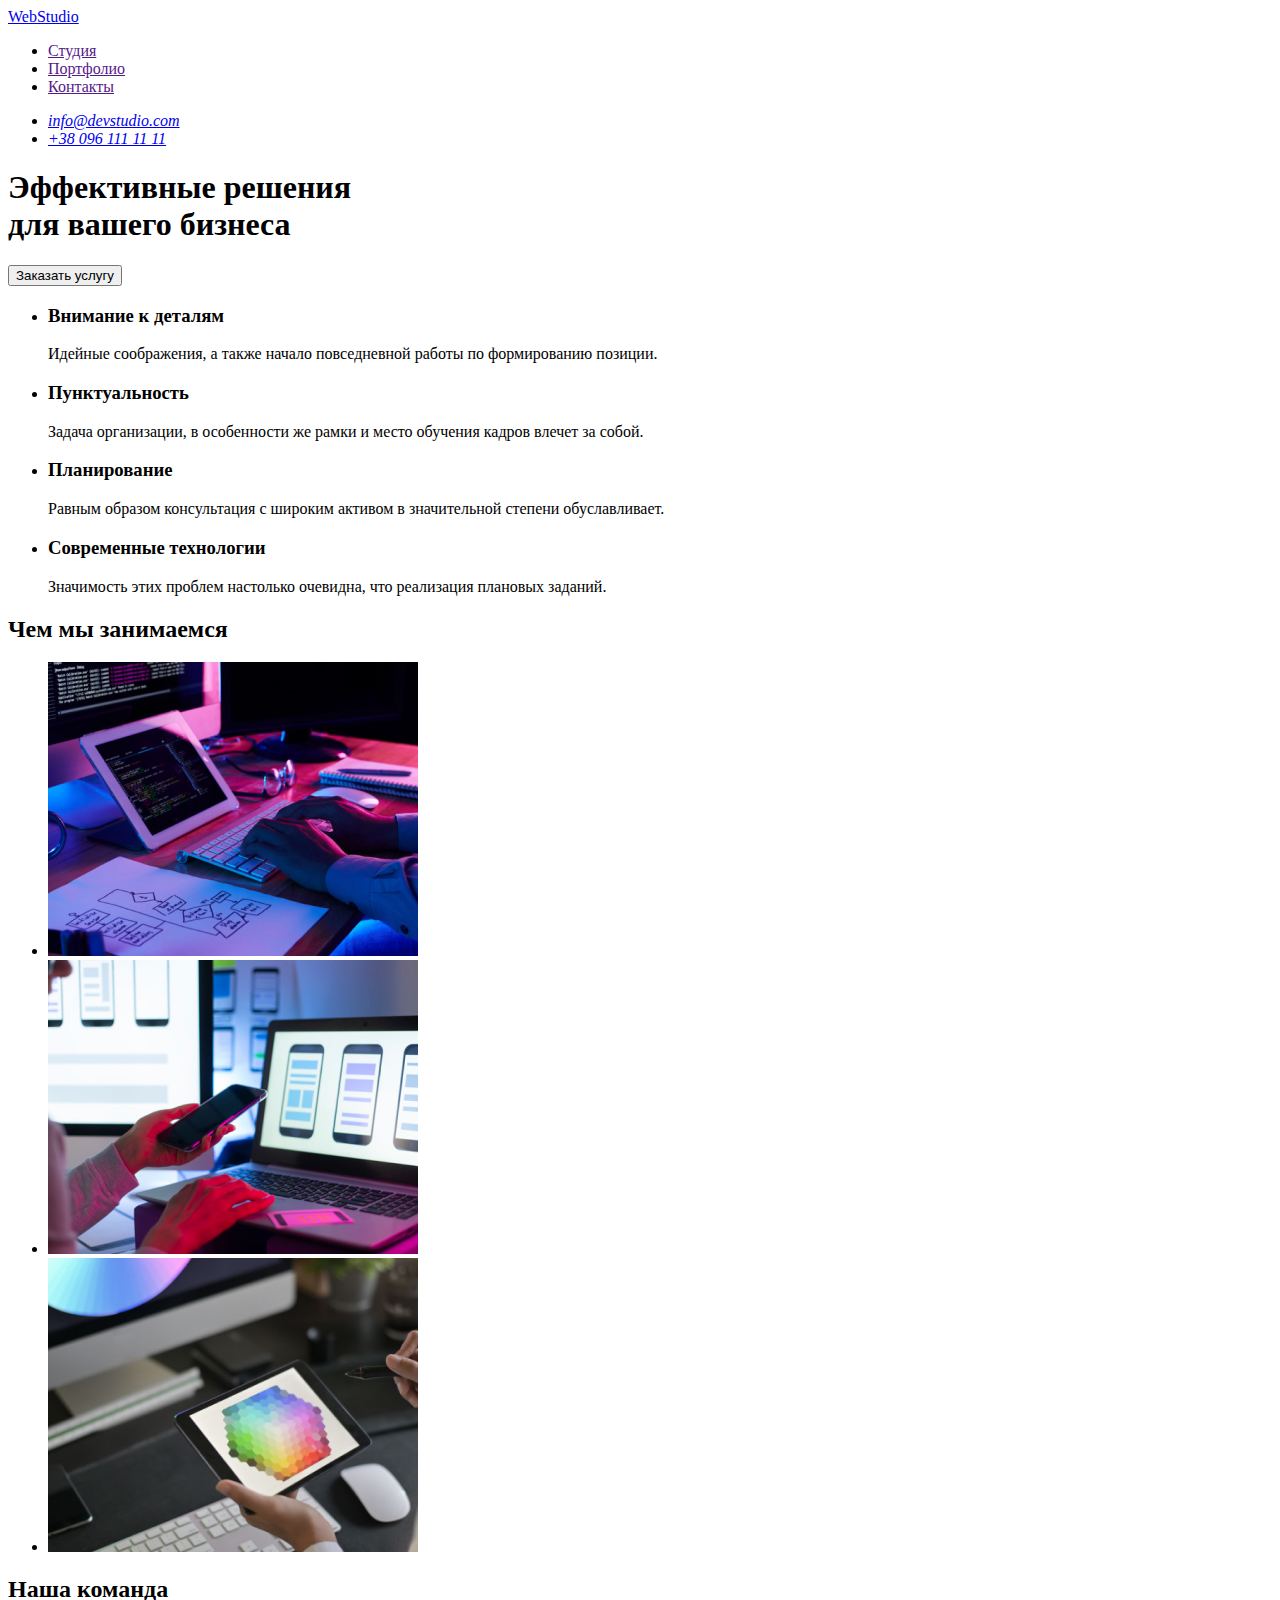
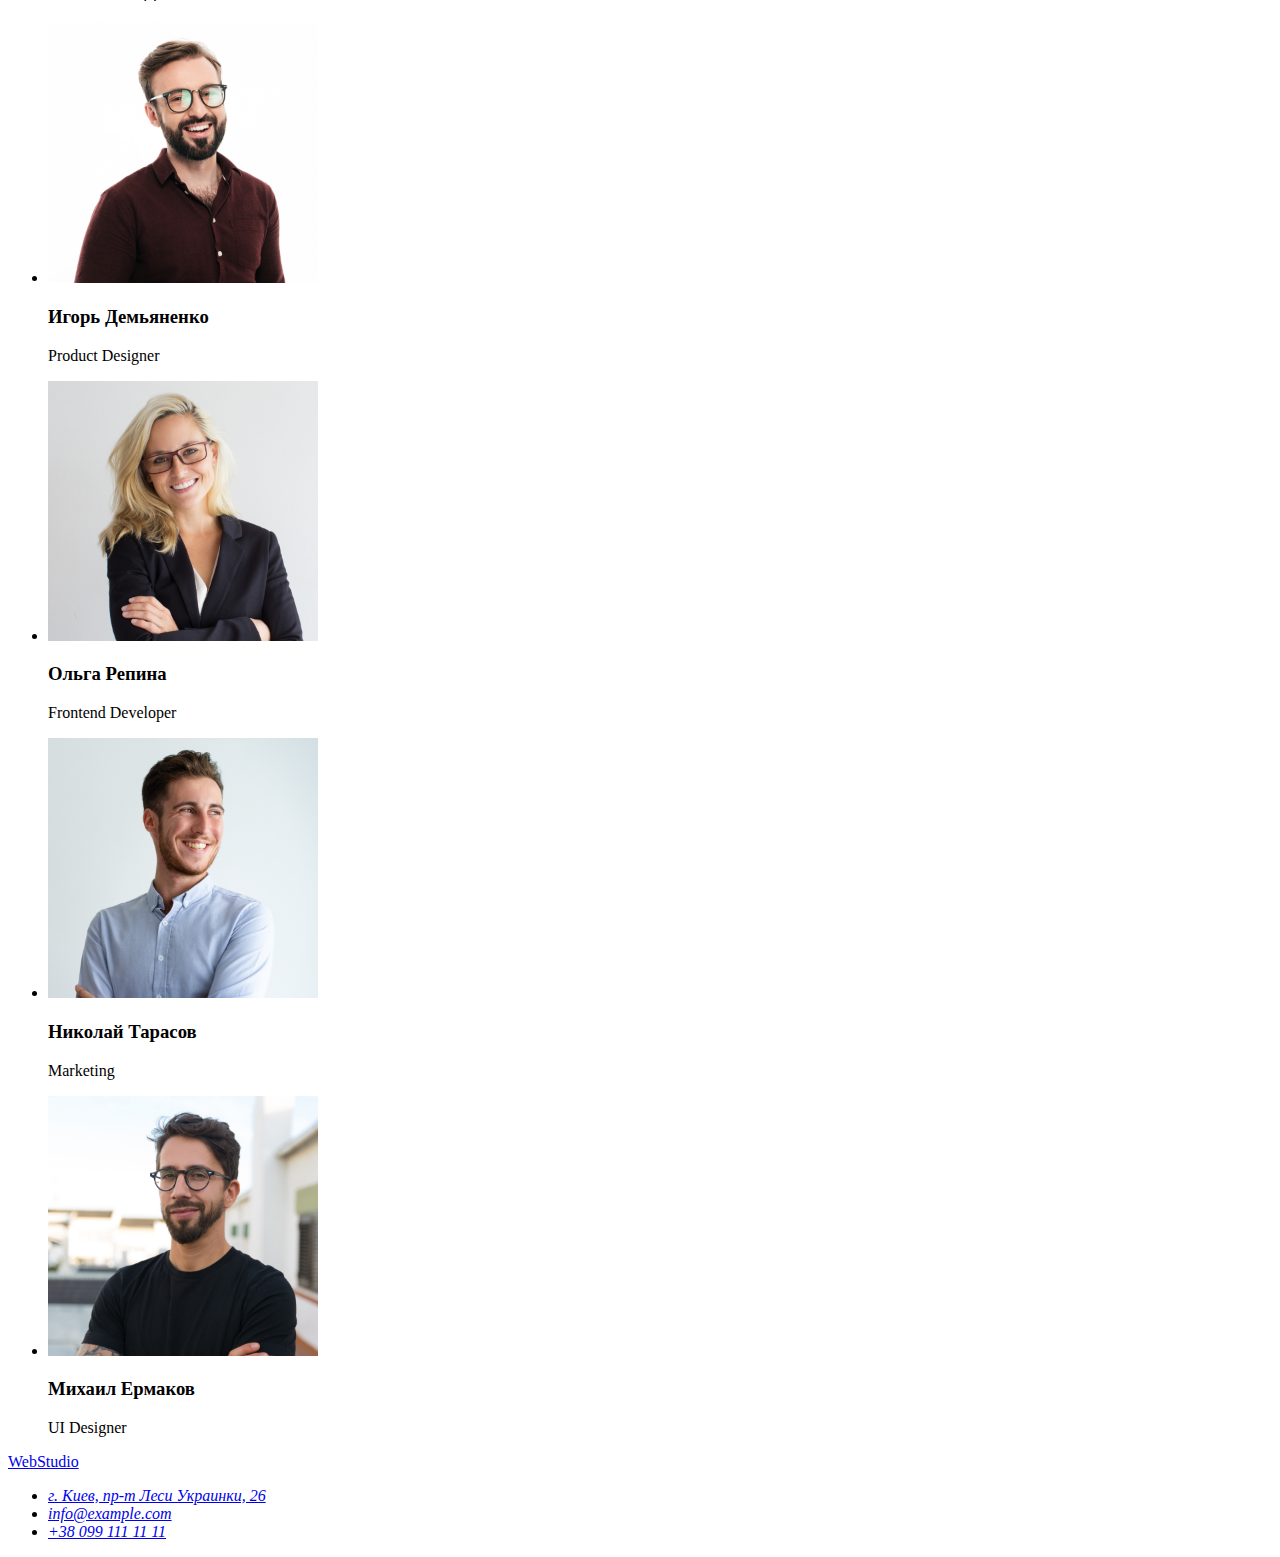
==== index.html @ 15fa61e9 "add files from the first task" ====
<!DOCTYPE html>
<html lang="ru">
  <head>
    <meta charset="UTF-8" />
    <meta name="viewport" content="width=device-width, initial-scale=1.0" />
    <title>Document</title>
  </head>
  <body>
    <!-- header-->
    <header>
      <nav>
        <a href="index.html" lang="en"> WebStudio</a>
        <ul>
          <li><a href="">Студия</a></li>
          <li><a href="">Портфолио</a></li>
          <li><a href="">Контакты</a></li>
        </ul>
      </nav>
      <address>
        <ul>
          <li><a href="mailto:info@devstudio.com">info@devstudio.com</a></li>
          <li><a href="tel:+380961111111">+38 096 111 11 11</a></li>
        </ul>
      </address>
    </header>
    <!-- main-->
    <main>
      <!-- section with button-->
      <section>
        <div>
          <h1>
            Эффективные решения<br />
            для вашего бизнеса
          </h1>
          <button type="button">Заказать услугу</button>
        </div>
      </section>
      <!-- section our qualities-->
      <section>
        <h2 hidden>our qualities</h2>
        <ul>
          <li>
            <h3>Внимание к деталям</h3>
            <p>
              Идейные соображения, а также начало повседневной работы по
              формированию позиции.
            </p>
          </li>
          <li>
            <h3>Пунктуальность</h3>
            <p>
              Задача организации, в особенности же рамки и место обучения кадров
              влечет за собой.
            </p>
          </li>
          <li>
            <h3>Планирование</h3>
            <p>
              Равным образом консультация с широким активом в значительной
              степени обуславливает.
            </p>
          </li>
          <li>
            <h3>Современные технологии</h3>
            <p>
              Значимость этих проблем настолько очевидна, что реализация
              плановых заданий.
            </p>
          </li>
        </ul>
      </section>
      <!--our tasks-->
      <section>
        <h2>Чем мы занимаемся</h2>
        <ul>
          <li>
            <img
              src="./images/section-ourtasks/img1.jpg"
              alt="веб-разработка"
              width="370"
              height="294"
            />
          </li>
          <li>
            <img
              src="./images/section-ourtasks/img2.jpg"
              alt="адаптируем для
            мобильных гаджетов"
              width="370"
              height="294"
            />
          </li>
          <li>
            <img
              src="./images/section-ourtasks/img3.png"
              alt="подбираем лучший
            дизайн"
              width="370"
              height="294"
            />
          </li>
        </ul>
      </section>
      <!--section our team-->
      <section>
        <h2>Наша команда</h2>
        <ul>
          <li>
            <img
              src="./images/section-ourteam/img1.jpg"
              alt="на фото Игорь Демьяненко"
              width="270"
              height="260"
            />
            <h3>Игорь Демьяненко</h3>
            <p lang="en">Product Designer</p>
          </li>
          <li>
            <img
              src="./images/section-ourteam/img2.jpg"
              alt="на фото Ольга Репина"
              width="270"
              height="260"
            />
            <h3>Ольга Репина</h3>
            <p lang="en">Frontend Developer</p>
          </li>
          <li>
            <img
              src="./images/section-ourteam/img3.jpg"
              alt="на фото Николай Тарасов"
              width="270"
              height="260"
            />
            <h3>Николай Тарасов</h3>
            <p lang="en">Marketing</p>
          </li>
          <li>
            <img
              src="./images/section-ourteam/img4.jpg"
              alt="на фото Михаил Ермаков"
              width="270"
              height="260"
            />
            <h3>Михаил Ермаков</h3>
            <p lang="en">UI Designer</p>
          </li>
        </ul>
      </section>
    </main>
    <!--footer-->
    <footer>
      <a href="index.html" lang="en"> WebStudio</a>
      <address>
        <ul>
          <li>
            <a href="https://goo.gl/maps/ka6gXYY2GY19vVcMA" target="_blank"
              >г. Киев, пр-т Леси Украинки, 26</a
            >
          </li>
          <li>
            <a href="mailto:info@example.com">info@example.com</a>
          </li>
          <li>
            <a href="tel:+380991111111">+38 099 111 11 11</a>
          </li>
        </ul>
      </address>
    </footer>
  </body>
</html>
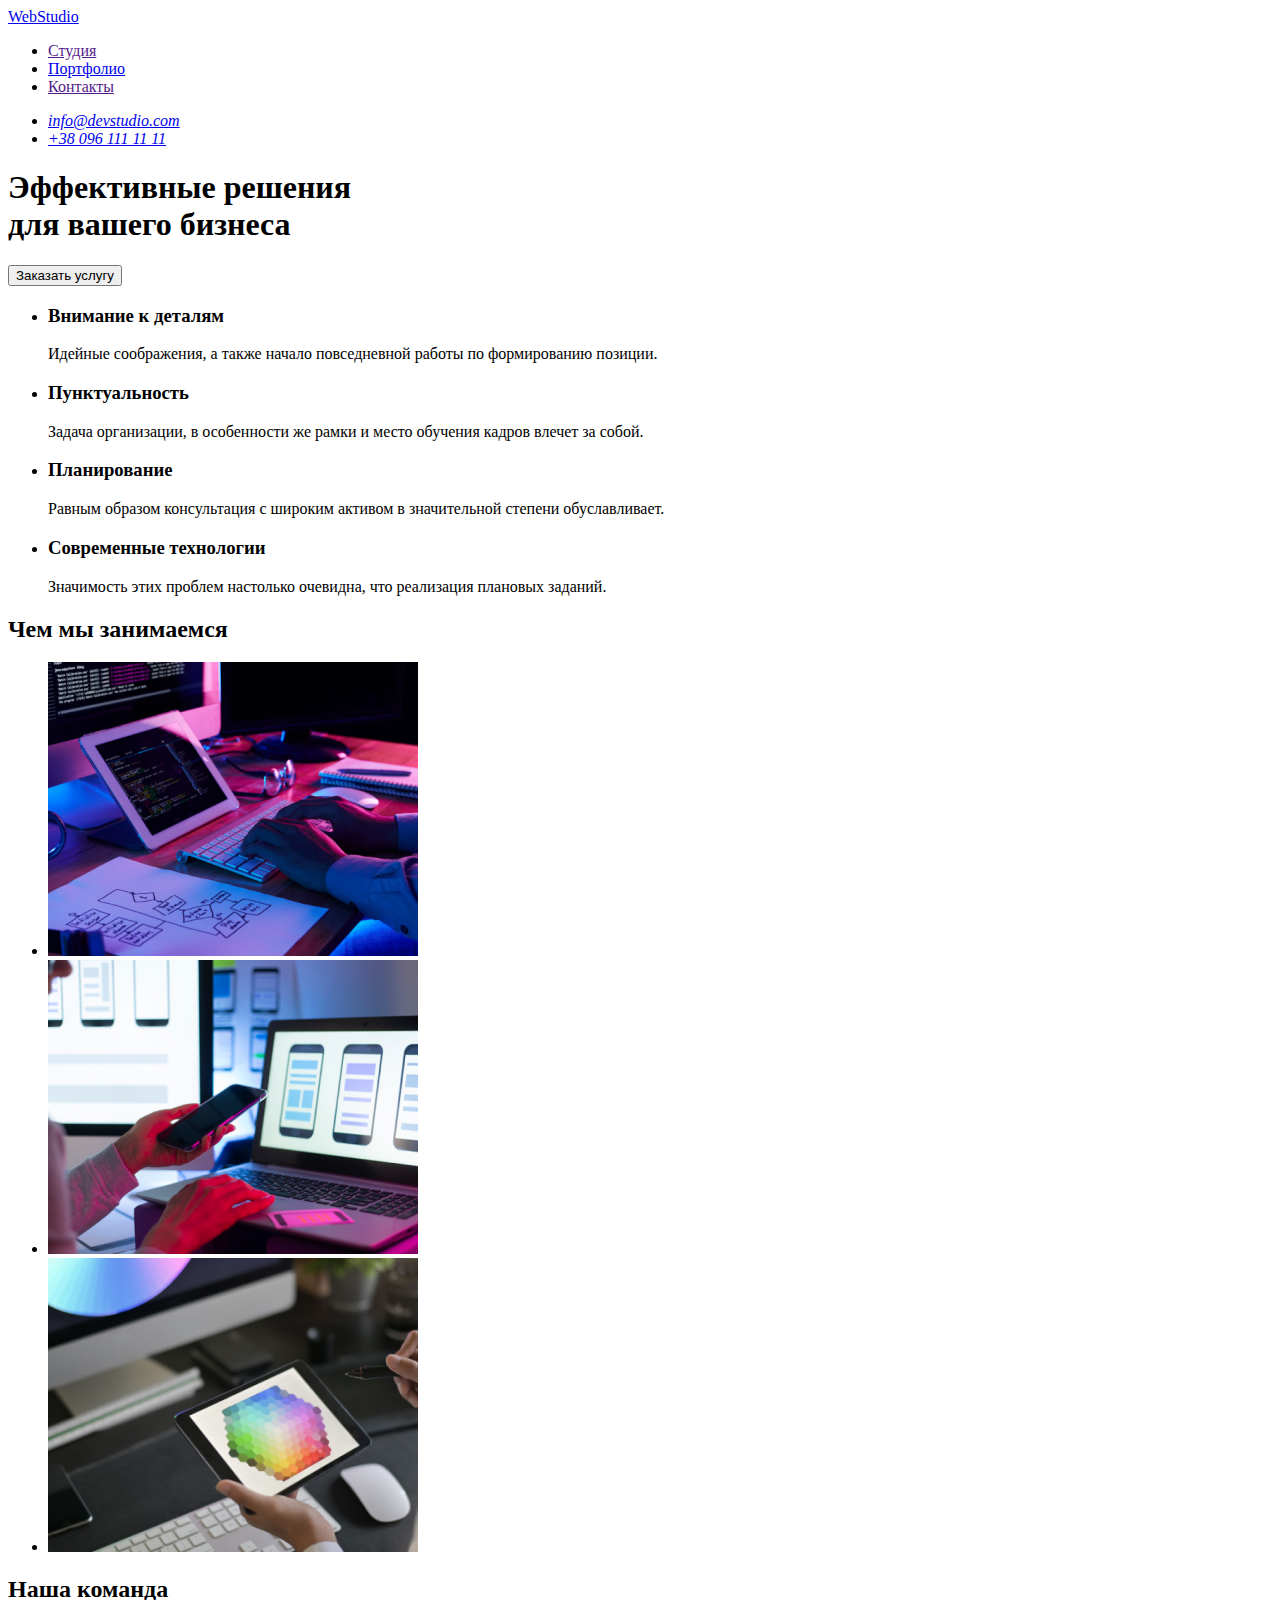
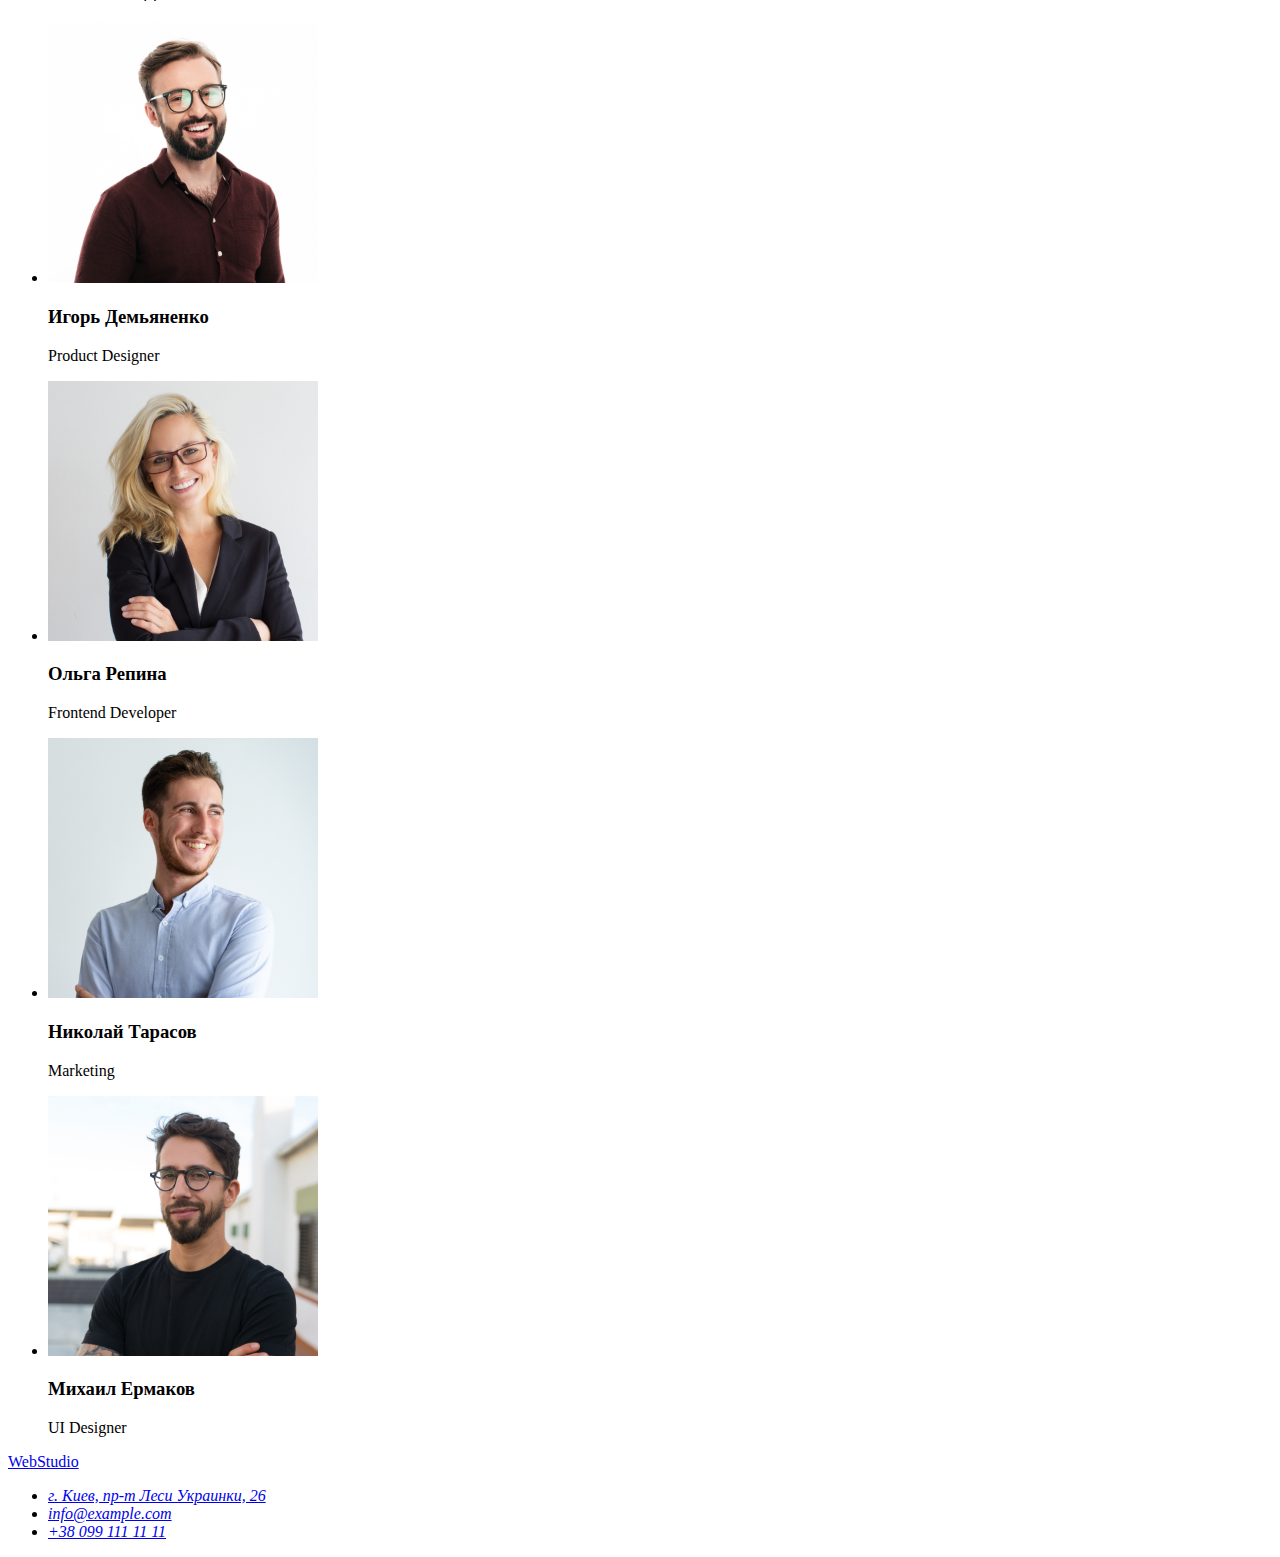
==== commit 36c9ec82: "add header, footer and portfolio images" ====
--- a/index.html
+++ b/index.html
@@ -12,7 +12,7 @@
         <a href="index.html" lang="en"> WebStudio</a>
         <ul>
           <li><a href="">Студия</a></li>
-          <li><a href="">Портфолио</a></li>
+          <li><a href="./portfolio.html">Портфолио</a></li>
           <li><a href="">Контакты</a></li>
         </ul>
       </nav>
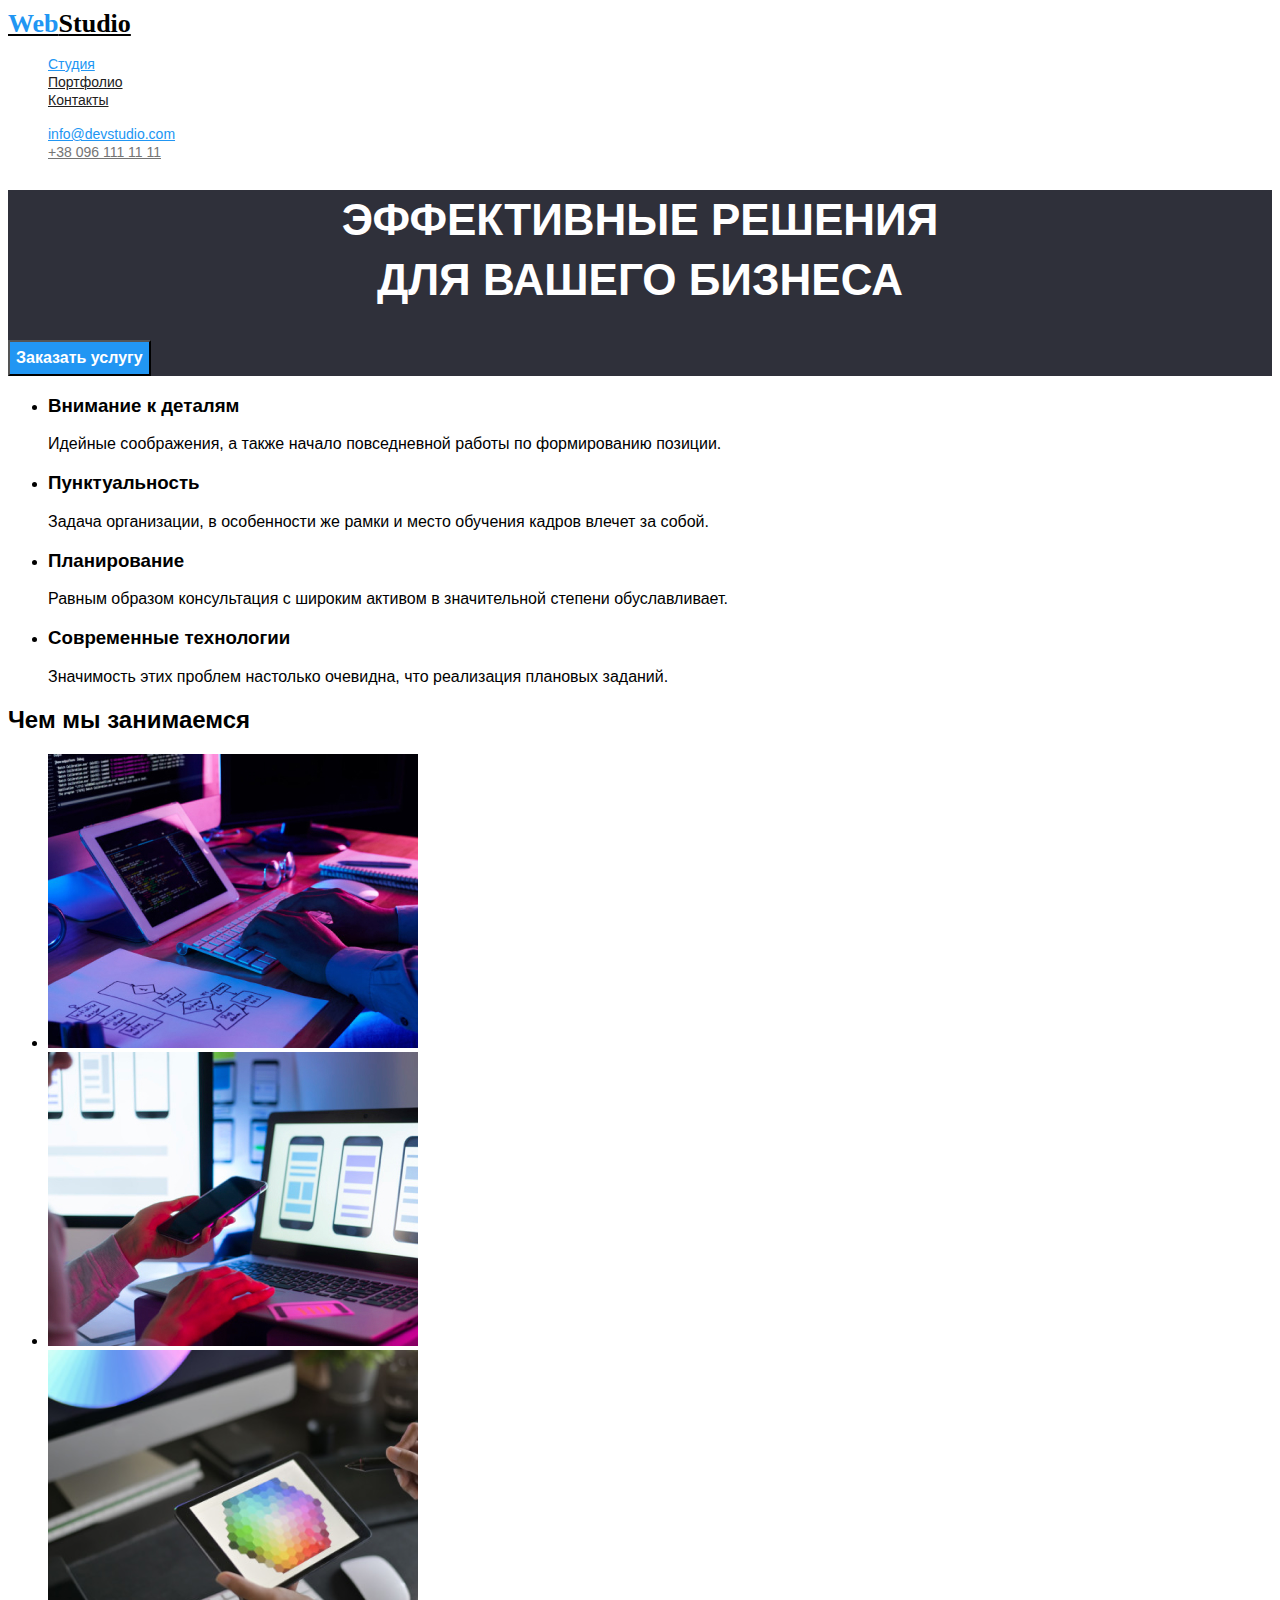
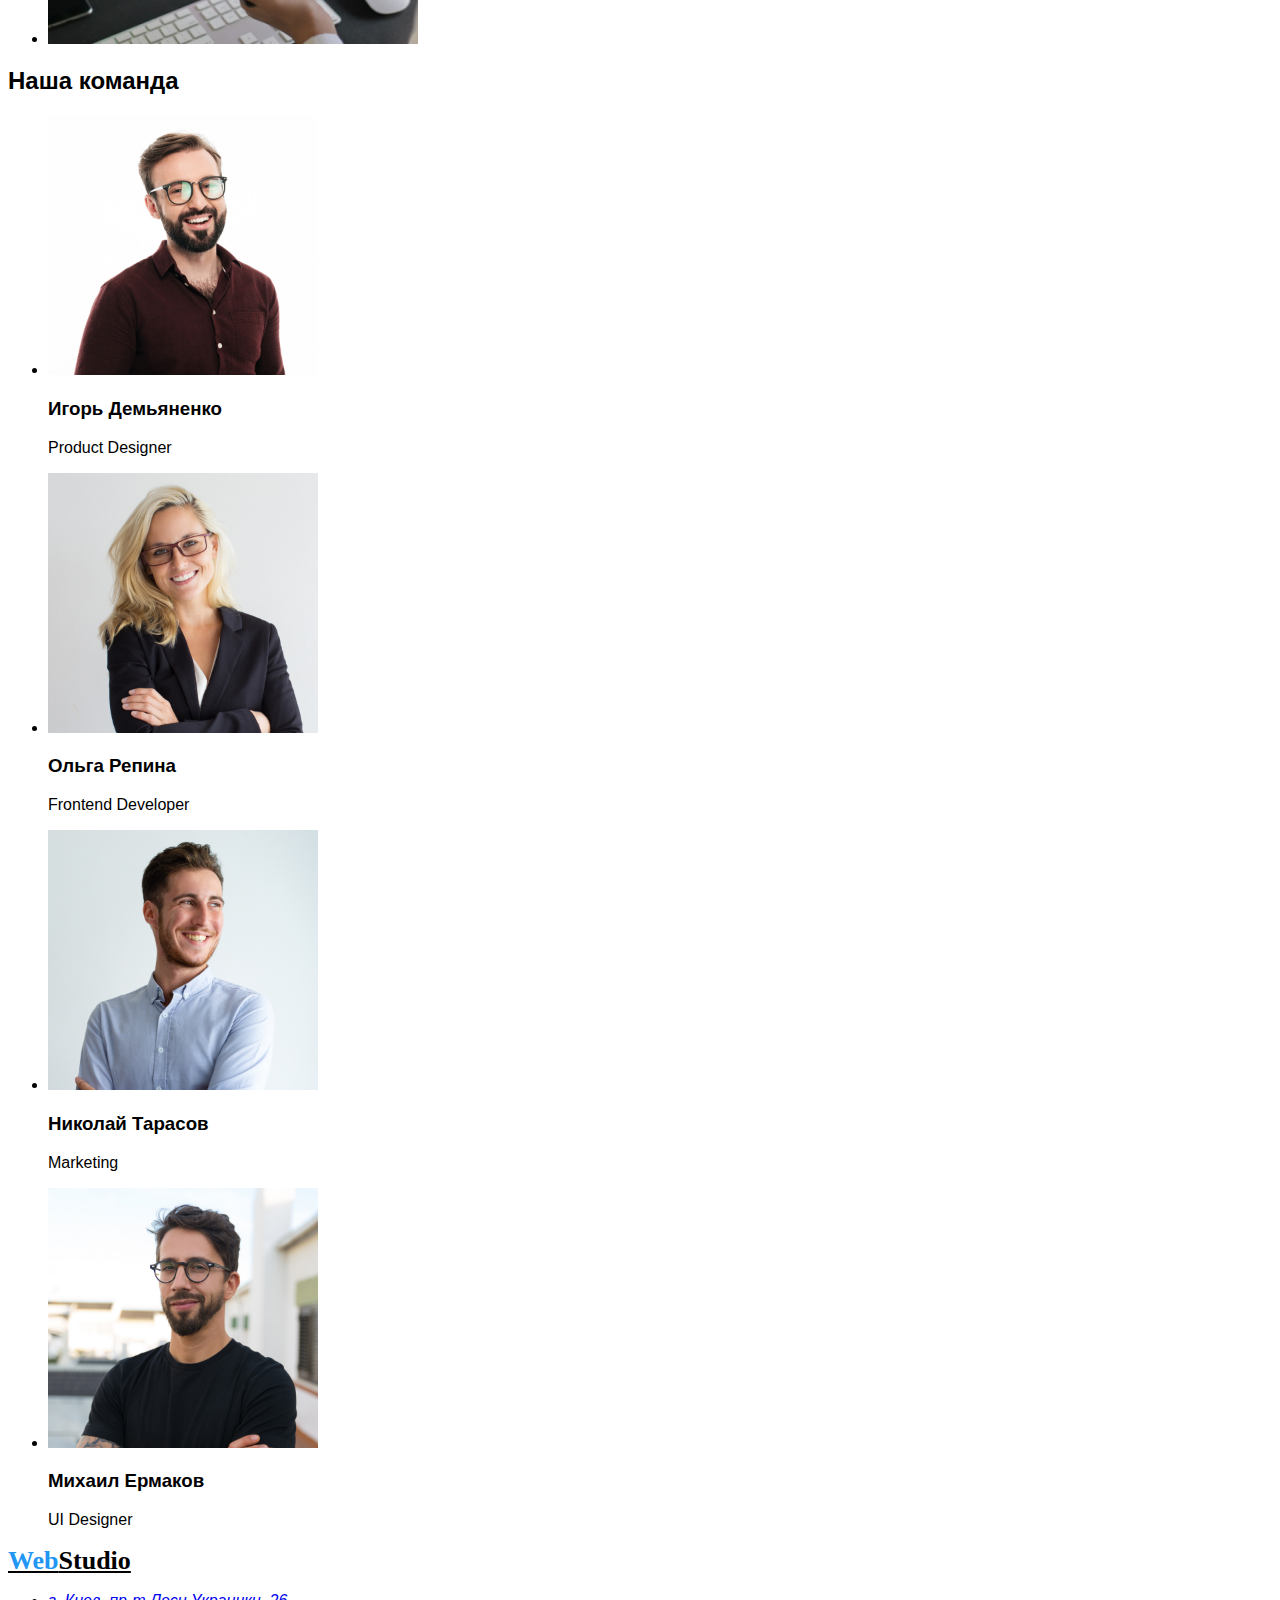
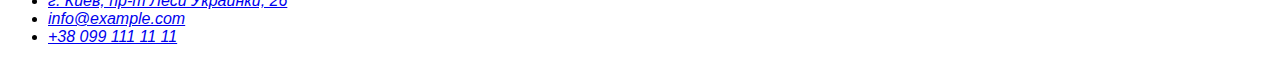
==== commit 3595e2e0: "add styles to header and first section" ====
--- a/index.html
+++ b/index.html
@@ -3,36 +3,51 @@
   <head>
     <meta charset="UTF-8" />
     <meta name="viewport" content="width=device-width, initial-scale=1.0" />
-    <title>Document</title>
+    <title>WebStudio</title>
+    <link rel="stylesheet" href="./styles/styles.css" />
   </head>
   <body>
     <!-- header-->
     <header>
       <nav>
-        <a href="index.html" lang="en"> WebStudio</a>
-        <ul>
-          <li><a href="">Студия</a></li>
-          <li><a href="./portfolio.html">Портфолио</a></li>
-          <li><a href="">Контакты</a></li>
+        <a href="index.html" lang="en" class="logo-text"
+          ><span class="logo-part">Web</span>Studio</a
+        >
+        <ul class="nav-list">
+          <li><a href="" class="nav-list-element-1">Студия</a></li>
+          <li>
+            <a href="./portfolio.html" class="nav-list-element-2">Портфолио</a>
+          </li>
+          <li><a href="" class="nav-list-element-3">Контакты</a></li>
         </ul>
       </nav>
       <address>
-        <ul>
-          <li><a href="mailto:info@devstudio.com">info@devstudio.com</a></li>
-          <li><a href="tel:+380961111111">+38 096 111 11 11</a></li>
+        <ul class="nav-adress-list">
+          <li>
+            <a href="mailto:info@devstudio.com" class="mail-address-webstudio"
+              >info@devstudio.com</a
+            >
+          </li>
+          <li>
+            <a href="tel:+380961111111" class="tel-address-webstudio"
+              >+38 096 111 11 11</a
+            >
+          </li>
         </ul>
       </address>
     </header>
     <!-- main-->
     <main>
       <!-- section with button-->
-      <section>
+      <section class="section-with-button">
         <div>
-          <h1>
+          <h1 class="our-slogan">
             Эффективные решения<br />
             для вашего бизнеса
           </h1>
-          <button type="button">Заказать услугу</button>
+          <button type="button" class="button-to-order-servise">
+            <span class="button-to-order-servise-text">Заказать услугу</span>
+          </button>
         </div>
       </section>
       <!-- section our qualities-->
@@ -150,7 +165,9 @@
     </main>
     <!--footer-->
     <footer>
-      <a href="index.html" lang="en"> WebStudio</a>
+      <a href="index.html" lang="en" class="logo-text"
+        ><span class="logo-part">Web</span>Studio</a
+      >
       <address>
         <ul>
           <li>
--- a/styles/styles.css
+++ b/styles/styles.css
@@ -0,0 +1,68 @@
+body {
+  font-family: "roboto", sans-serif;
+}
+.logo-text {
+  font-family: Raleway;
+  font-style: normal;
+  font-weight: bold;
+  font-size: 26px;
+  line-height: 31px;
+  color: #000000;
+}
+.logo-part {
+  color: #2196f3;
+}
+.nav-list {
+  list-style-type: none;
+}
+.nav-list-element-1,
+.nav-list-element-2,
+.nav-list-element-3 {
+  font-style: normal;
+  font-weight: 500;
+  font-size: 14px;
+  line-height: 16px;
+  color: #212121;
+}
+.nav-list-element-1 {
+  color: #2196f3;
+}
+.nav-adress-list {
+  list-style-type: none;
+}
+.mail-address-webstudio {
+  font-style: normal;
+  font-weight: 500;
+  font-size: 14px;
+  line-height: 16px;
+  color: #2196f3;
+}
+.tel-address-webstudio {
+  font-style: normal;
+  font-weight: 500;
+  font-size: 14px;
+  line-height: 16px;
+  color: #757575;
+}
+.section-with-button {
+  background: #2f303a;
+}
+.our-slogan {
+  font-style: normal;
+  font-weight: 900;
+  font-size: 44px;
+  line-height: 60px;
+  text-align: center;
+  text-transform: uppercase;
+  color: #ffffff;
+}
+.button-to-order-servise {
+  font-style: normal;
+  font-weight: bold;
+  font-size: 16px;
+  line-height: 30px;
+  background: #2196f3;
+}
+.button-to-order-servise-text {
+  color: #ffffff;
+}
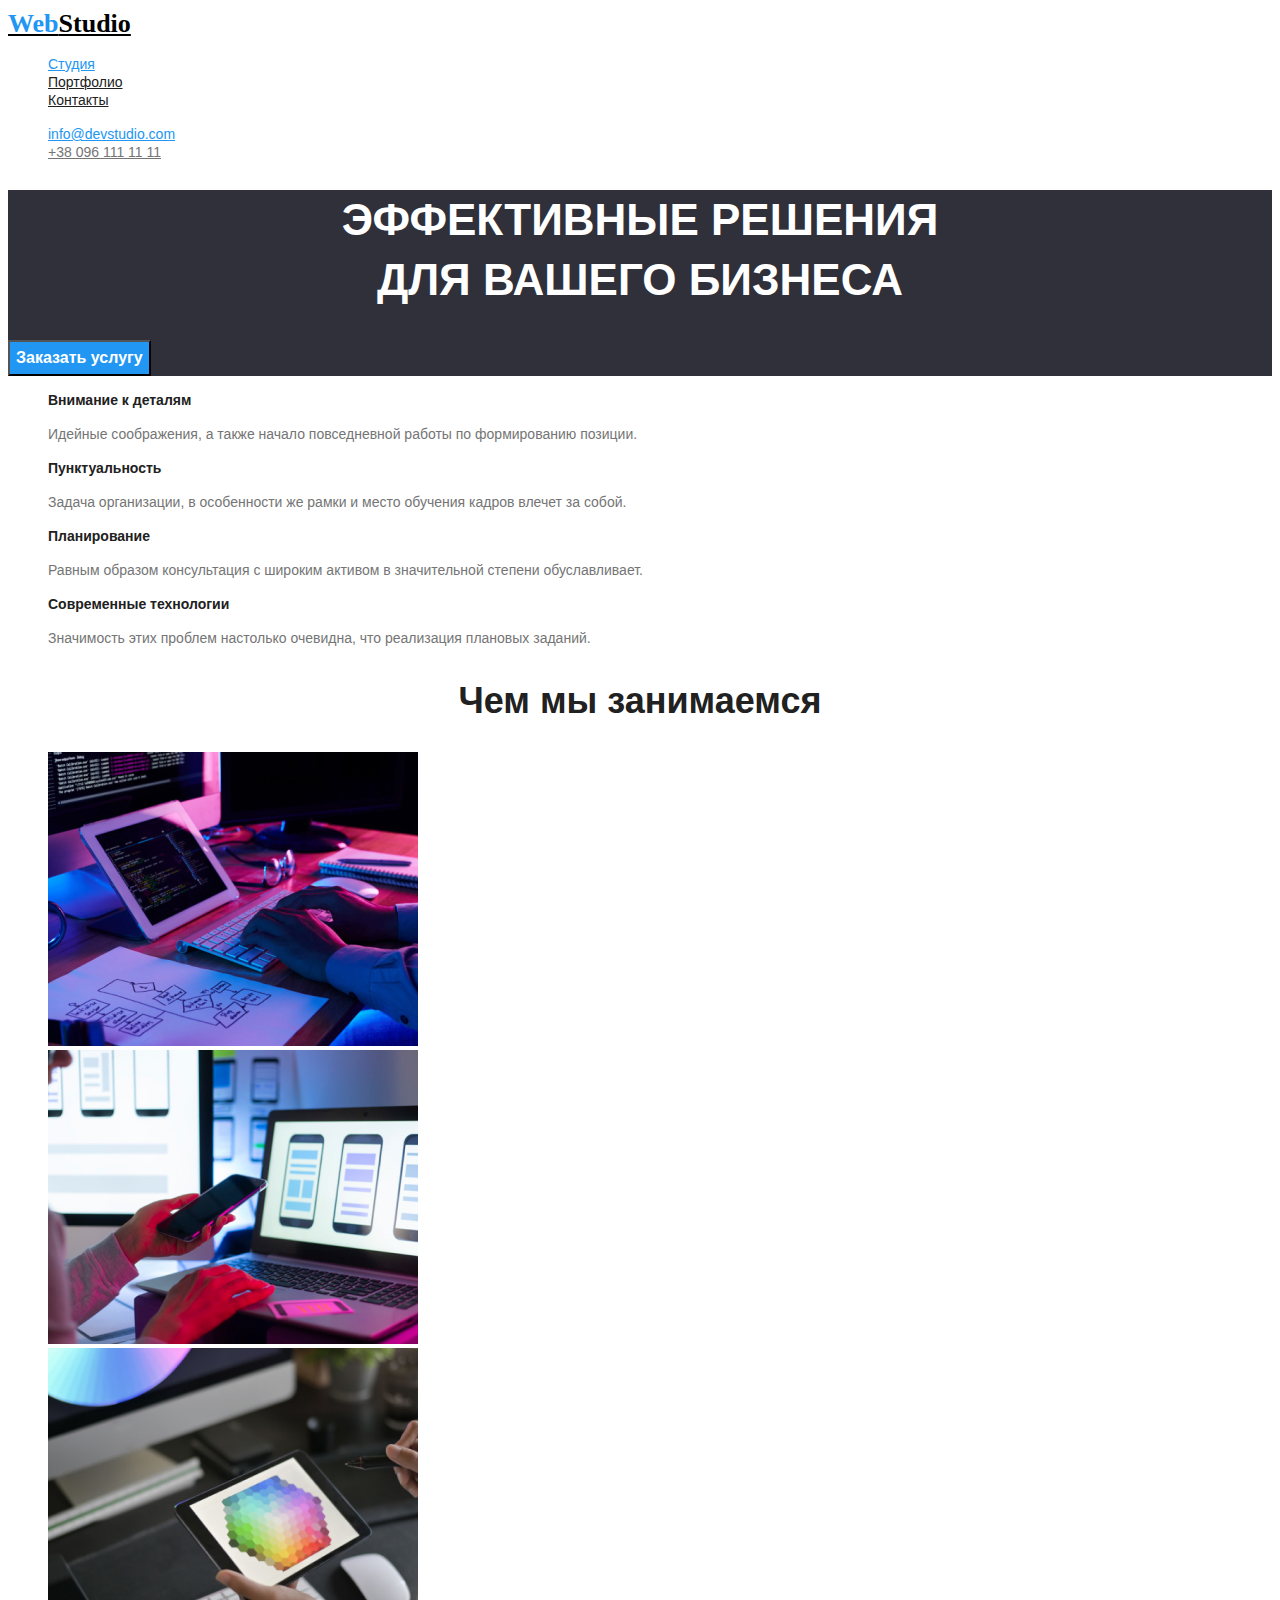
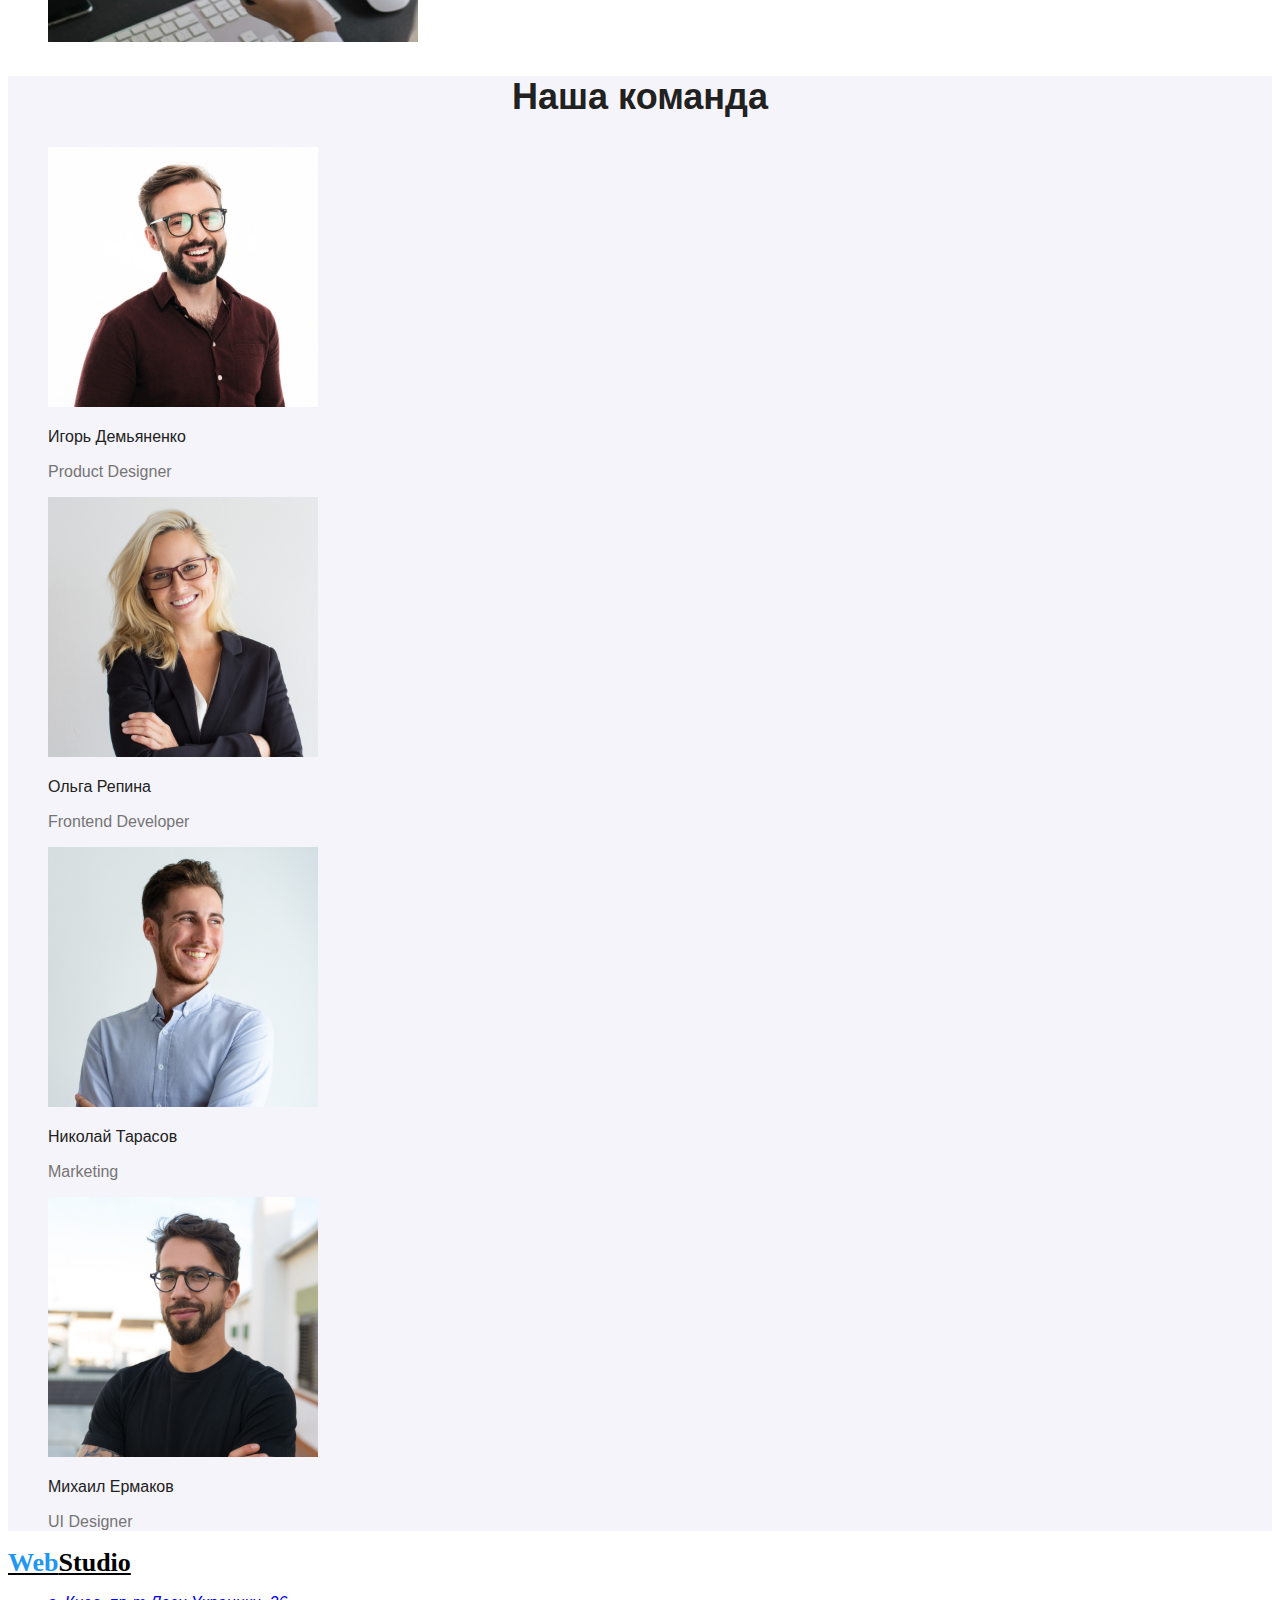
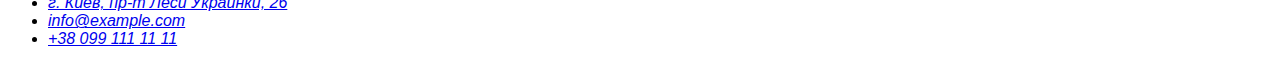
==== commit 63c7e901: "add styles to main container" ====
--- a/index.html
+++ b/index.html
@@ -51,33 +51,33 @@
         </div>
       </section>
       <!-- section our qualities-->
-      <section>
+      <section class="section-our-qualities">
         <h2 hidden>our qualities</h2>
-        <ul>
+        <ul class="our-qualities-list">
           <li>
-            <h3>Внимание к деталям</h3>
-            <p>
+            <h3 class="our-qualities-list-caption">Внимание к деталям</h3>
+            <p class="our-qualities-list-description">
               Идейные соображения, а также начало повседневной работы по
               формированию позиции.
             </p>
           </li>
           <li>
-            <h3>Пунктуальность</h3>
-            <p>
+            <h3 class="our-qualities-list-caption">Пунктуальность</h3>
+            <p class="our-qualities-list-description">
               Задача организации, в особенности же рамки и место обучения кадров
               влечет за собой.
             </p>
           </li>
           <li>
-            <h3>Планирование</h3>
-            <p>
+            <h3 class="our-qualities-list-caption">Планирование</h3>
+            <p class="our-qualities-list-description">
               Равным образом консультация с широким активом в значительной
               степени обуславливает.
             </p>
           </li>
           <li>
-            <h3>Современные технологии</h3>
-            <p>
+            <h3 class="our-qualities-list-caption">Современные технологии</h3>
+            <p class="our-qualities-list-description">
               Значимость этих проблем настолько очевидна, что реализация
               плановых заданий.
             </p>
@@ -85,80 +85,87 @@
         </ul>
       </section>
       <!--our tasks-->
-      <section>
-        <h2>Чем мы занимаемся</h2>
-        <ul>
-          <li>
+      <section class="section-our-tasks">
+        <h2 class="our-tasks-caption">Чем мы занимаемся</h2>
+        <ul class="our-tasks-list">
+          <li class="our-tasks-list-items">
             <img
               src="./images/section-ourtasks/img1.jpg"
               alt="веб-разработка"
               width="370"
               height="294"
+              class="our-tasks-pictures"
             />
           </li>
-          <li>
+          <li class="our-tasks-list-items">
             <img
               src="./images/section-ourtasks/img2.jpg"
               alt="адаптируем для
             мобильных гаджетов"
               width="370"
               height="294"
+              class="our-tasks-pictures"
             />
           </li>
-          <li>
+          <li class="our-tasks-list-items">
             <img
               src="./images/section-ourtasks/img3.png"
               alt="подбираем лучший
             дизайн"
               width="370"
               height="294"
+              class="our-tasks-pictures"
             />
           </li>
         </ul>
       </section>
       <!--section our team-->
-      <section>
-        <h2>Наша команда</h2>
-        <ul>
-          <li>
+      <section class="section-our-team">
+        <h2 class="section-our-team-caption">Наша команда</h2>
+        <ul class="our-team-list">
+          <li class="our-team-list-items">
             <img
               src="./images/section-ourteam/img1.jpg"
               alt="на фото Игорь Демьяненко"
               width="270"
               height="260"
+              class="our-team-list-pictures"
             />
-            <h3>Игорь Демьяненко</h3>
-            <p lang="en">Product Designer</p>
+            <h3 class="our-team-names">Игорь Демьяненко</h3>
+            <p lang="en" class="our-team-positions">Product Designer</p>
           </li>
-          <li>
+          <li class="our-team-list-items">
             <img
               src="./images/section-ourteam/img2.jpg"
               alt="на фото Ольга Репина"
               width="270"
               height="260"
+              class="our-team-list-pictures"
             />
-            <h3>Ольга Репина</h3>
-            <p lang="en">Frontend Developer</p>
+            <h3 class="our-team-names">Ольга Репина</h3>
+            <p lang="en" class="our-team-positions">Frontend Developer</p>
           </li>
-          <li>
+          <li class="our-team-list-items">
             <img
               src="./images/section-ourteam/img3.jpg"
               alt="на фото Николай Тарасов"
               width="270"
               height="260"
+              class="our-team-list-pictures"
             />
-            <h3>Николай Тарасов</h3>
-            <p lang="en">Marketing</p>
+            <h3 class="our-team-names">Николай Тарасов</h3>
+            <p lang="en" class="our-team-positions">Marketing</p>
           </li>
-          <li>
+          <li class="our-team-list-items">
             <img
               src="./images/section-ourteam/img4.jpg"
               alt="на фото Михаил Ермаков"
               width="270"
               height="260"
+              class="our-team-list-pictures"
             />
-            <h3>Михаил Ермаков</h3>
-            <p lang="en">UI Designer</p>
+            <h3 class="our-team-names">Михаил Ермаков</h3>
+            <p lang="en" class="our-team-positions">UI Designer</p>
           </li>
         </ul>
       </section>
--- a/styles/styles.css
+++ b/styles/styles.css
@@ -12,7 +12,11 @@
 .logo-part {
   color: #2196f3;
 }
-.nav-list {
+.nav-list,
+.nav-adress-list,
+.our-qualities-list,
+.our-tasks-list,
+.our-team-list {
   list-style-type: none;
 }
 .nav-list-element-1,
@@ -27,9 +31,7 @@
 .nav-list-element-1 {
   color: #2196f3;
 }
-.nav-adress-list {
-  list-style-type: none;
-}
+
 .mail-address-webstudio {
   font-style: normal;
   font-weight: 500;
@@ -66,3 +68,66 @@
 .button-to-order-servise-text {
   color: #ffffff;
 }
+.section-our-qualities {
+  background: #ffffff;
+}
+
+.our-qualities-list-caption {
+  font-style: normal;
+  font-weight: bold;
+  font-size: 14px;
+  line-height: 16px;
+  color: #212121;
+}
+.our-qualities-list-description {
+  font-style: normal;
+  font-weight: normal;
+  font-size: 14px;
+  line-height: 24px;
+  color: #757575;
+}
+.section-our-tasks {
+  background: #ffffff;
+}
+.our-tasks-caption {
+  font-style: normal;
+  font-weight: bold;
+  font-size: 36px;
+  line-height: 42px;
+  text-align: center;
+  color: #212121;
+}
+
+.our-tasks-pictures {
+  width: 370px;
+  height: 294px;
+}
+.section-our-team {
+  background: #f5f4fa;
+}
+.section-our-team-caption {
+  font-style: normal;
+  font-weight: bold;
+  font-size: 36px;
+  line-height: 42px;
+  text-align: center;
+  color: #212121;
+}
+.our-team-list-pictures {
+  width: 270px;
+  height: 260px;
+}
+.our-team-names {
+  font-style: normal;
+  font-weight: 500;
+  font-size: 16px;
+  line-height: 19px;
+  color: #212121;
+}
+.our-team-positions {
+  font-style: normal;
+  font-weight: normal;
+  font-size: 16px;
+  line-height: 19px;
+  color: #757575;
+}
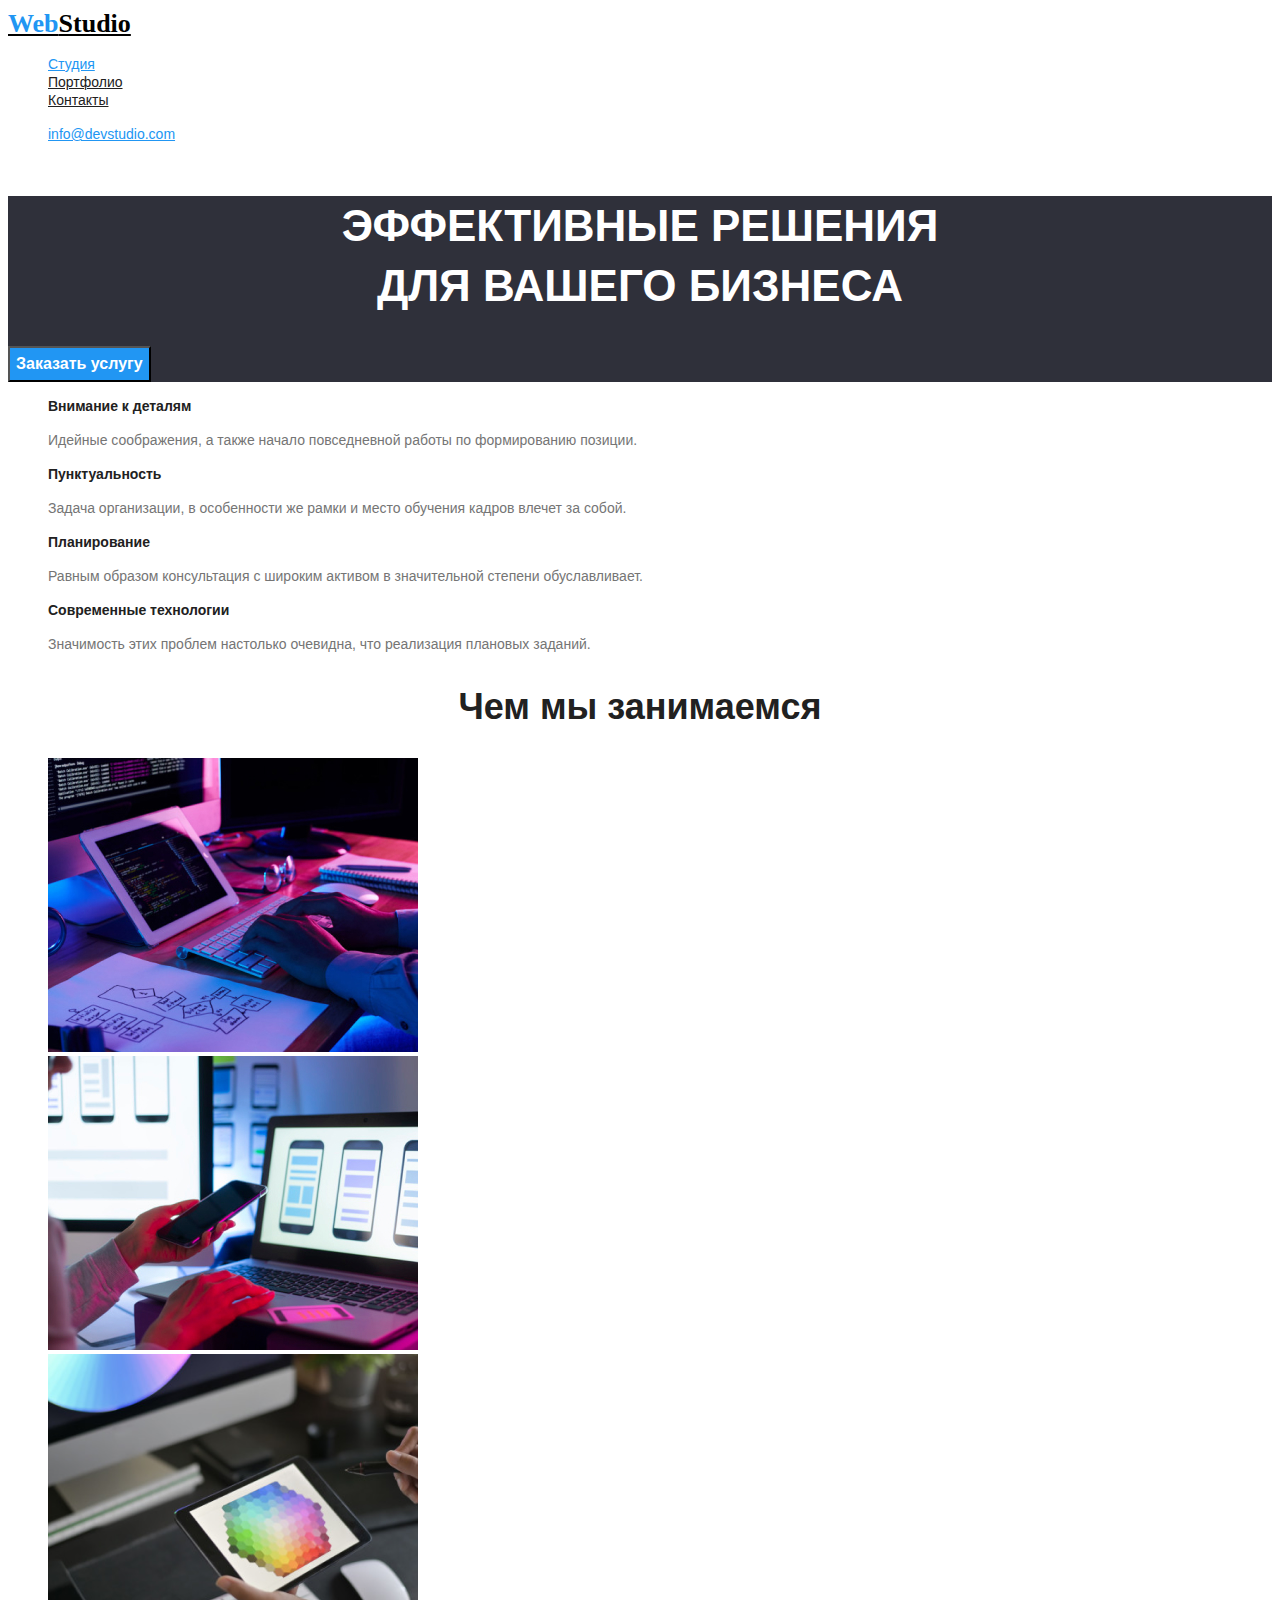
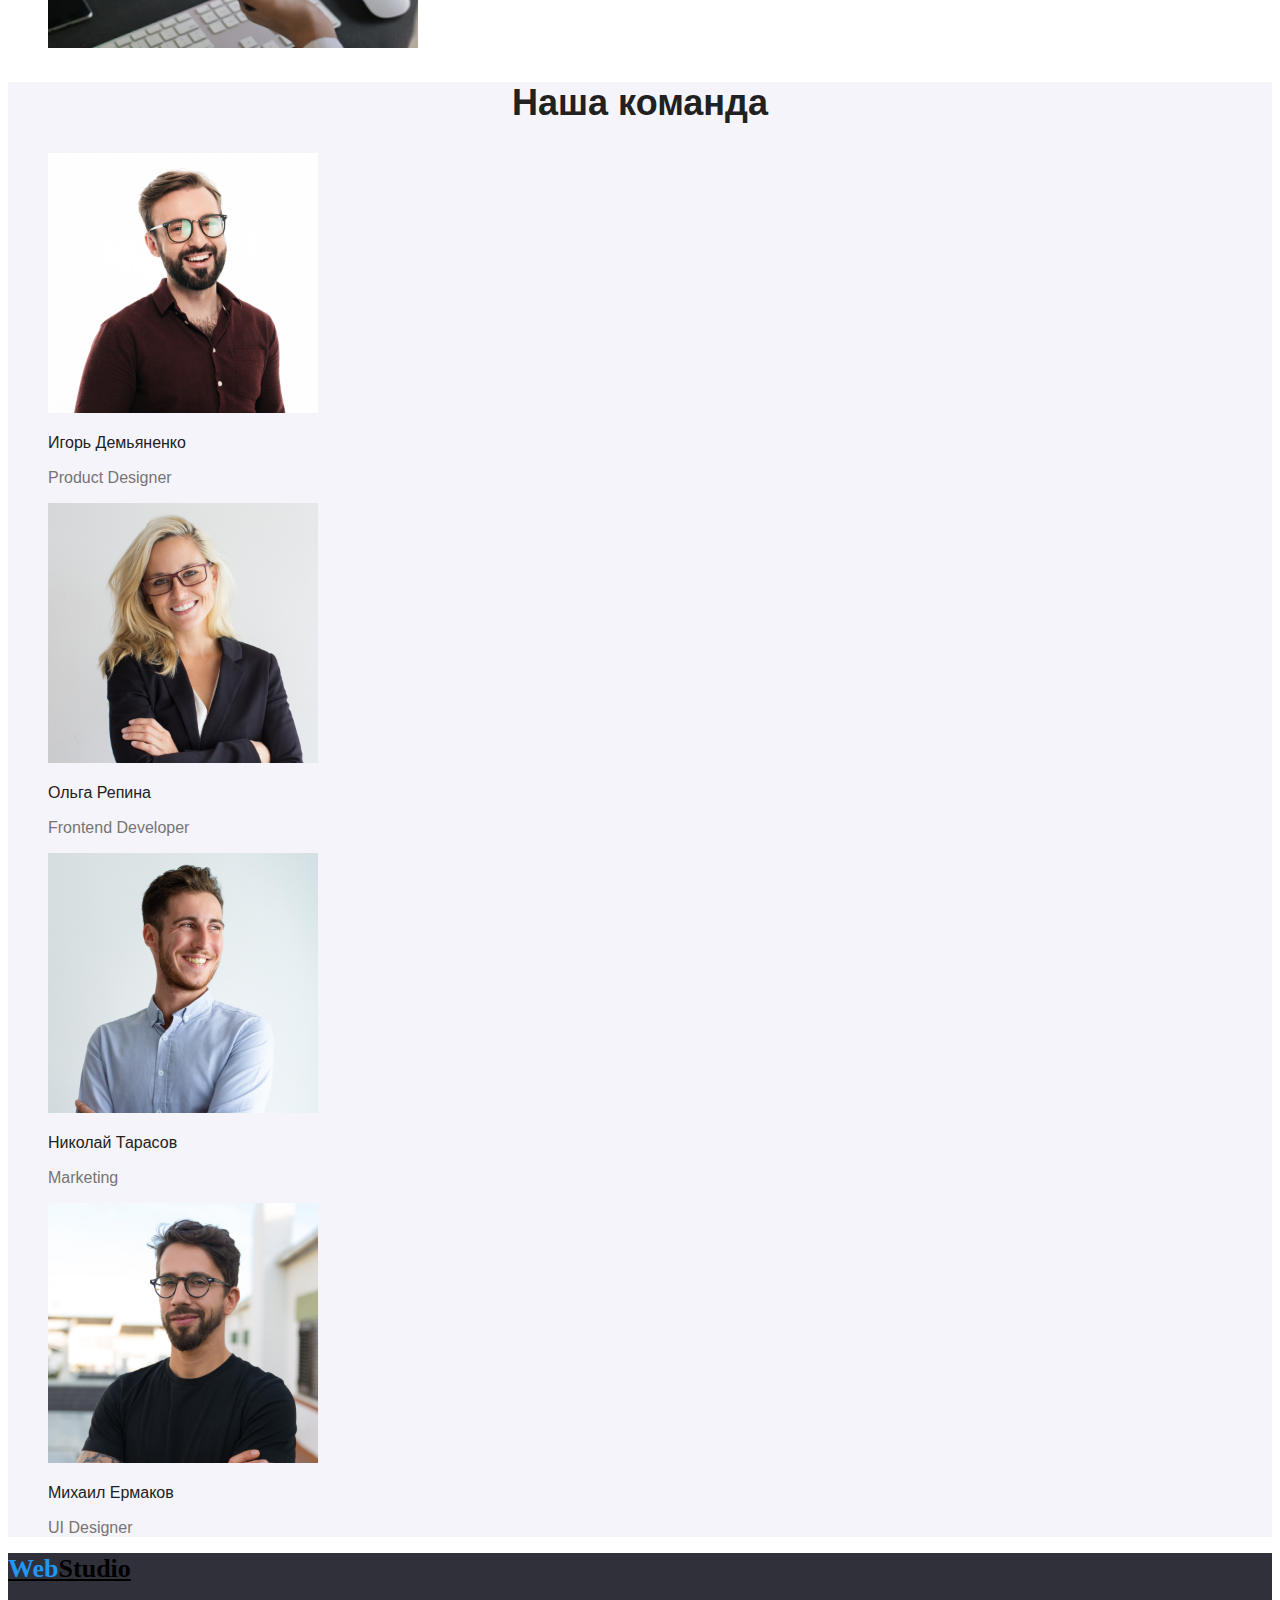
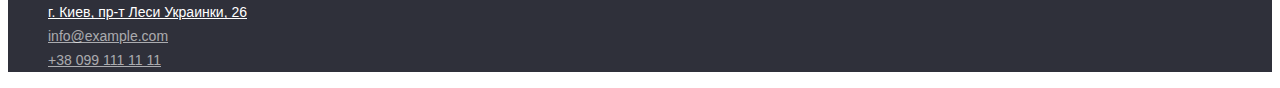
==== commit cd8e67f5: "add styles to webstudio main file" ====
--- a/index.html
+++ b/index.html
@@ -171,22 +171,29 @@
       </section>
     </main>
     <!--footer-->
-    <footer>
+    <footer class="webstudio-footer">
       <a href="index.html" lang="en" class="logo-text"
         ><span class="logo-part">Web</span>Studio</a
       >
       <address>
-        <ul>
-          <li>
-            <a href="https://goo.gl/maps/ka6gXYY2GY19vVcMA" target="_blank"
+        <ul class="webstudio-footer-list">
+          <li class="webstudio-footer-list-items">
+            <a
+              href="https://goo.gl/maps/ka6gXYY2GY19vVcMA"
+              target="_blank"
+              class="maps-location"
               >г. Киев, пр-т Леси Украинки, 26</a
             >
           </li>
-          <li>
-            <a href="mailto:info@example.com">info@example.com</a>
-          </li>
-          <li>
-            <a href="tel:+380991111111">+38 099 111 11 11</a>
+          <li class="webstudio-footer-list-items">
+            <a href="mailto:info@example.com" class="mail-address-info"
+              >info@example.com</a
+            >
+          </li>
+          <li class="webstudio-footer-list-items">
+            <a href="tel:+380991111111" class="tel-address-webstudio"
+              >+38 099 111 11 11</a
+            >
           </li>
         </ul>
       </address>
--- a/styles/styles.css
+++ b/styles/styles.css
@@ -16,7 +16,8 @@
 .nav-adress-list,
 .our-qualities-list,
 .our-tasks-list,
-.our-team-list {
+.our-team-list,
+.webstudio-footer-list {
   list-style-type: none;
 }
 .nav-list-element-1,
@@ -131,3 +132,21 @@
   line-height: 19px;
   color: #757575;
 }
+.webstudio-footer {
+  background: #2f303a;
+}
+.maps-location {
+  font-style: normal;
+  font-weight: normal;
+  font-size: 14px;
+  line-height: 24px;
+  color: #ffffff;
+}
+.mail-address-info,
+.tel-address-webstudio {
+  font-style: normal;
+  font-weight: normal;
+  font-size: 14px;
+  line-height: 24px;
+  color: rgba(255, 255, 255, 0.6);
+}
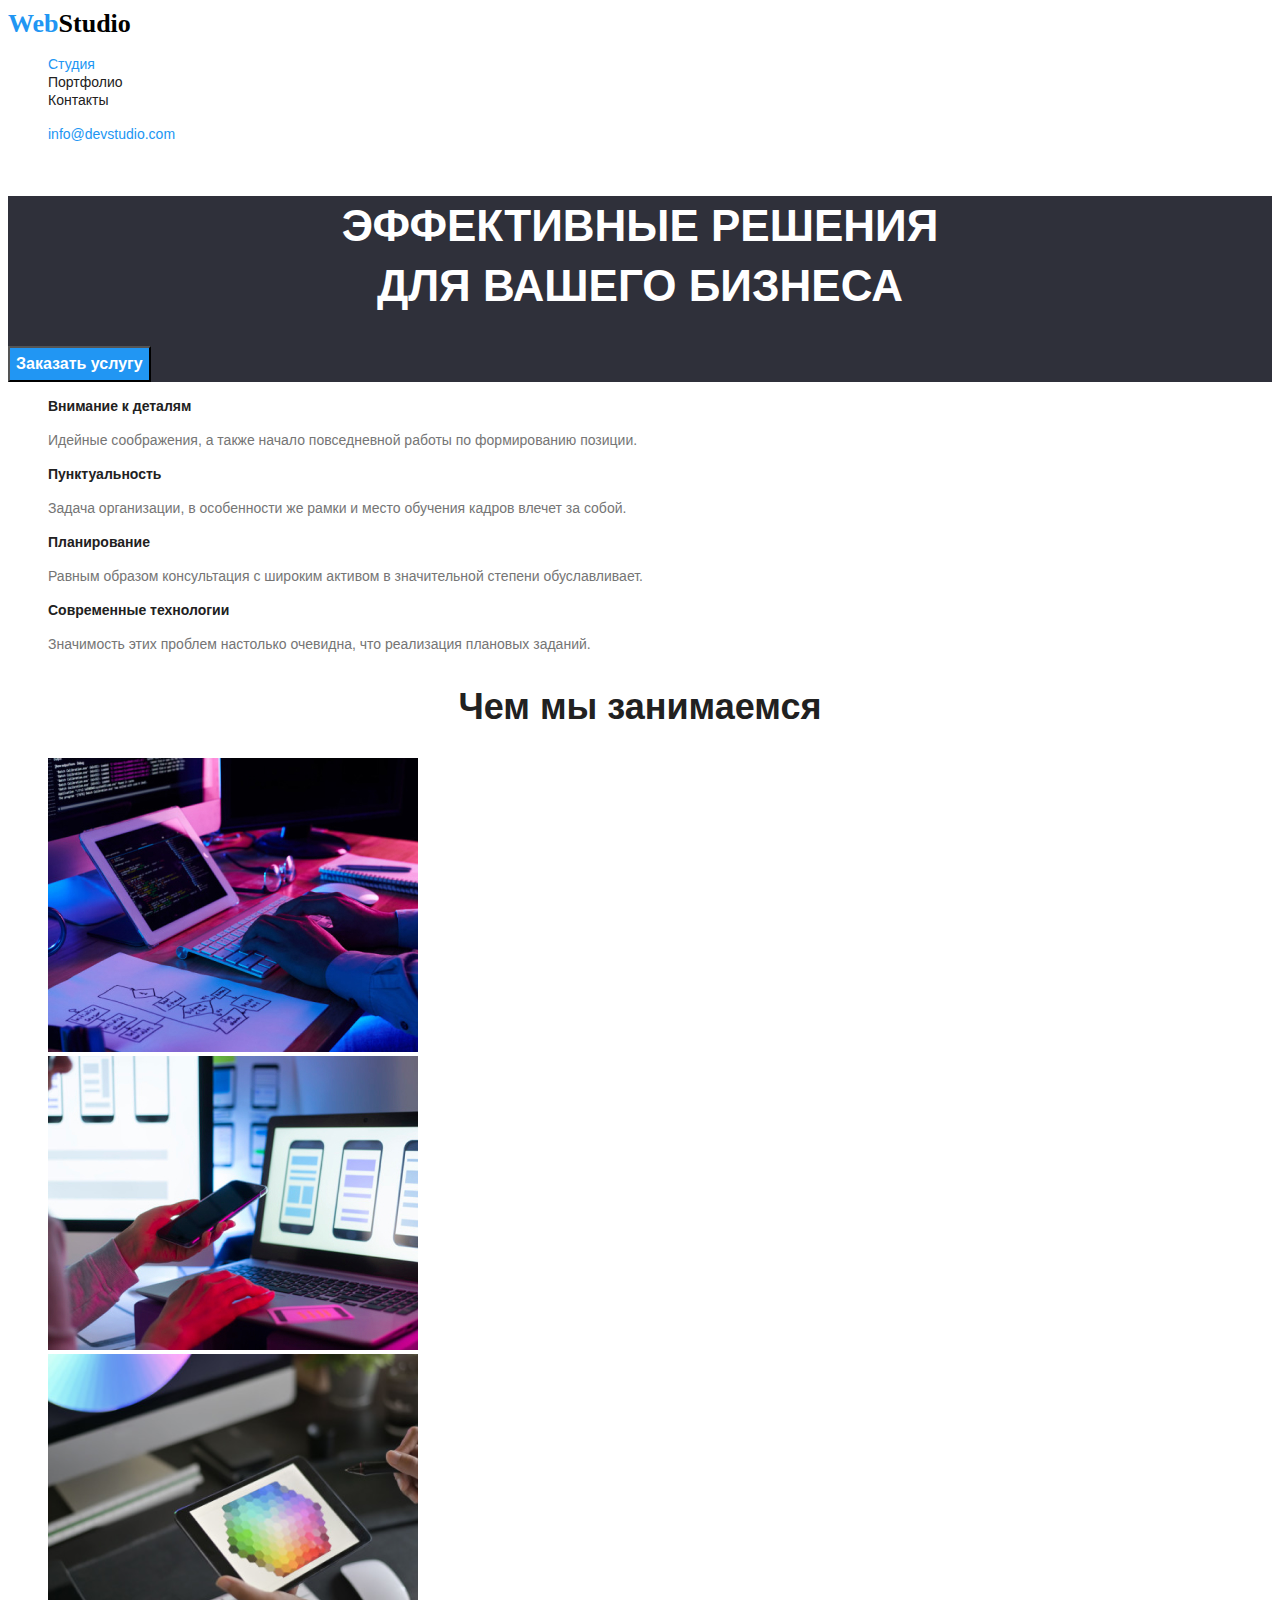
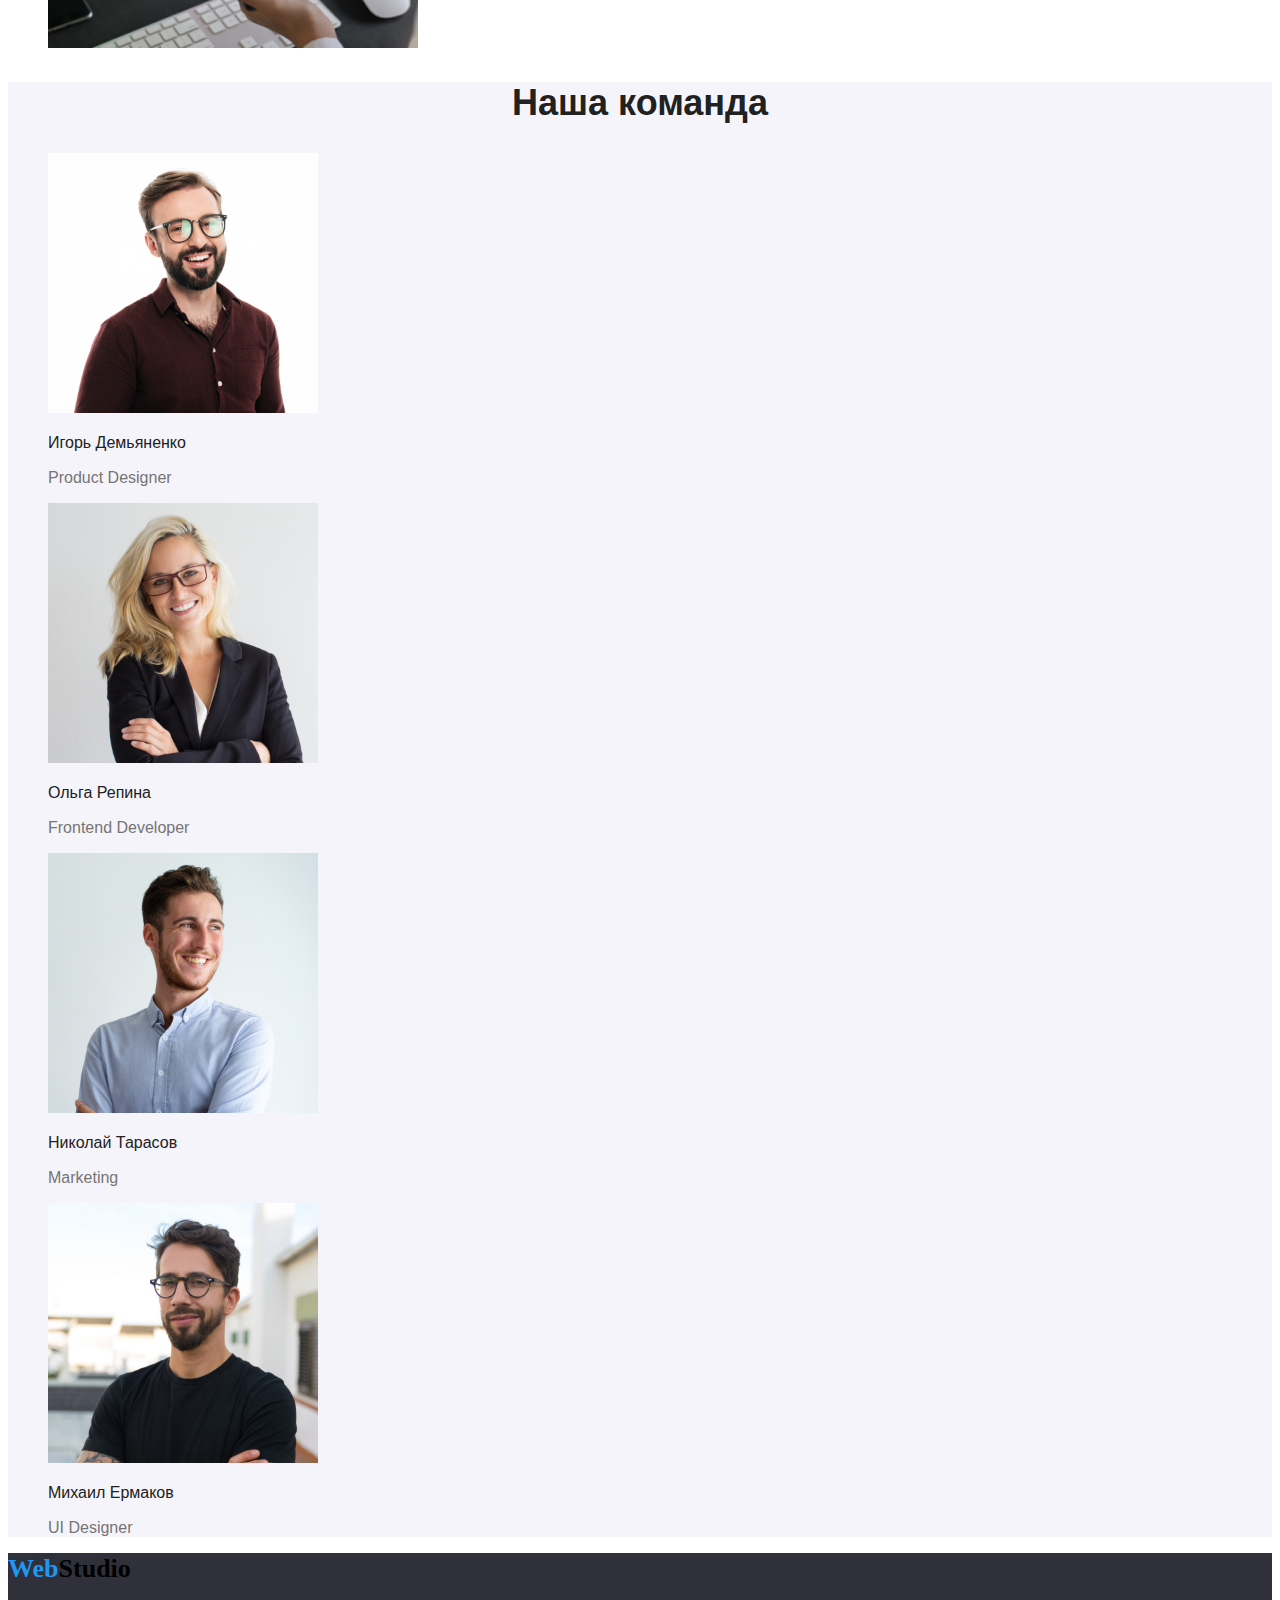
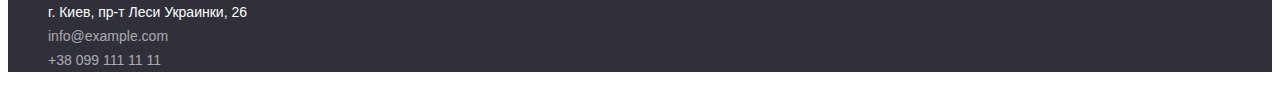
==== commit 535e7d1d: "Update index.html" ====
--- a/index.html
+++ b/index.html
@@ -8,7 +8,7 @@
   </head>
   <body>
     <!-- header-->
-    <header>
+    <header class="main-file-header">
       <nav>
         <a href="index.html" lang="en" class="logo-text"
           ><span class="logo-part">Web</span>Studio</a
--- a/styles/styles.css
+++ b/styles/styles.css
@@ -1,7 +1,11 @@
 body {
   font-family: "roboto", sans-serif;
 }
+.main-file-header {
+  background: #ffffff;
+}
 .logo-text {
+  text-decoration: none;
   font-family: Raleway;
   font-style: normal;
   font-weight: bold;
@@ -17,12 +21,17 @@
 .our-qualities-list,
 .our-tasks-list,
 .our-team-list,
-.webstudio-footer-list {
+.webstudio-footer-list,
+.portfolio-footer-list,
+.portfolio-nav-adress-list,
+.portfolio-main-section-list-with-buttons,
+.portfolio-main-section-list-with-pictures {
   list-style-type: none;
 }
 .nav-list-element-1,
 .nav-list-element-2,
 .nav-list-element-3 {
+  text-decoration: none;
   font-style: normal;
   font-weight: 500;
   font-size: 14px;
@@ -39,8 +48,10 @@
   font-size: 14px;
   line-height: 16px;
   color: #2196f3;
+  text-decoration: none;
 }
 .tel-address-webstudio {
+  text-decoration: none;
   font-style: normal;
   font-weight: 500;
   font-size: 14px;
@@ -132,10 +143,12 @@
   line-height: 19px;
   color: #757575;
 }
-.webstudio-footer {
+.webstudio-footer,
+.portfolio-footer {
   background: #2f303a;
 }
 .maps-location {
+  text-decoration: none;
   font-style: normal;
   font-weight: normal;
   font-size: 14px;
@@ -144,9 +157,72 @@
 }
 .mail-address-info,
 .tel-address-webstudio {
+  text-decoration: none;
   font-style: normal;
   font-weight: normal;
   font-size: 14px;
   line-height: 24px;
   color: rgba(255, 255, 255, 0.6);
 }
+.potfolio-body {
+  font-family: "roboto", sans-serif;
+}
+.portfolio-header {
+  background: #ffffff;
+}
+.portfolio-nav-list-element-1,
+.portfolio-nav-list-element-3 {
+  text-decoration: none;
+  font-style: normal;
+  font-weight: 500;
+  font-size: 14px;
+  line-height: 16px;
+  color: #212121;
+}
+.portfolio-nav-list-element-2 {
+  text-decoration: none;
+  color: #2196f3;
+}
+.portfolio-mail-address-webstudio,
+.portfolio-tel-address-webstudio {
+  text-decoration: none;
+  font-style: normal;
+  font-weight: 500;
+  font-size: 14px;
+  line-height: 16px;
+  color: #757575;
+}
+.portfolio-main-section {
+  background: #ffffff;
+}
+.portfolio-main-section-button {
+  background: #f5f4fa;
+  border-radius: 4px;
+}
+.portfolio-main-section-button-blue {
+  background: #2196f3;
+  border-radius: 4px;
+}
+.portfolio-main-section-buttons-text {
+  font-style: normal;
+  font-weight: 500;
+  font-size: 16px;
+  line-height: 26px;
+  color: #212121;
+  text-align: center;
+}
+.portfolio-main-section-pictures-description {
+  font-style: normal;
+  font-weight: bold;
+  font-size: 18px;
+  line-height: 36px;
+  color: #212121;
+}
+.portfolio-main-section-list-links {
+  text-decoration: none;
+  font-style: normal;
+  font-weight: normal;
+  font-size: 16px;
+  line-height: 30px;
+  color: #757575;
+}
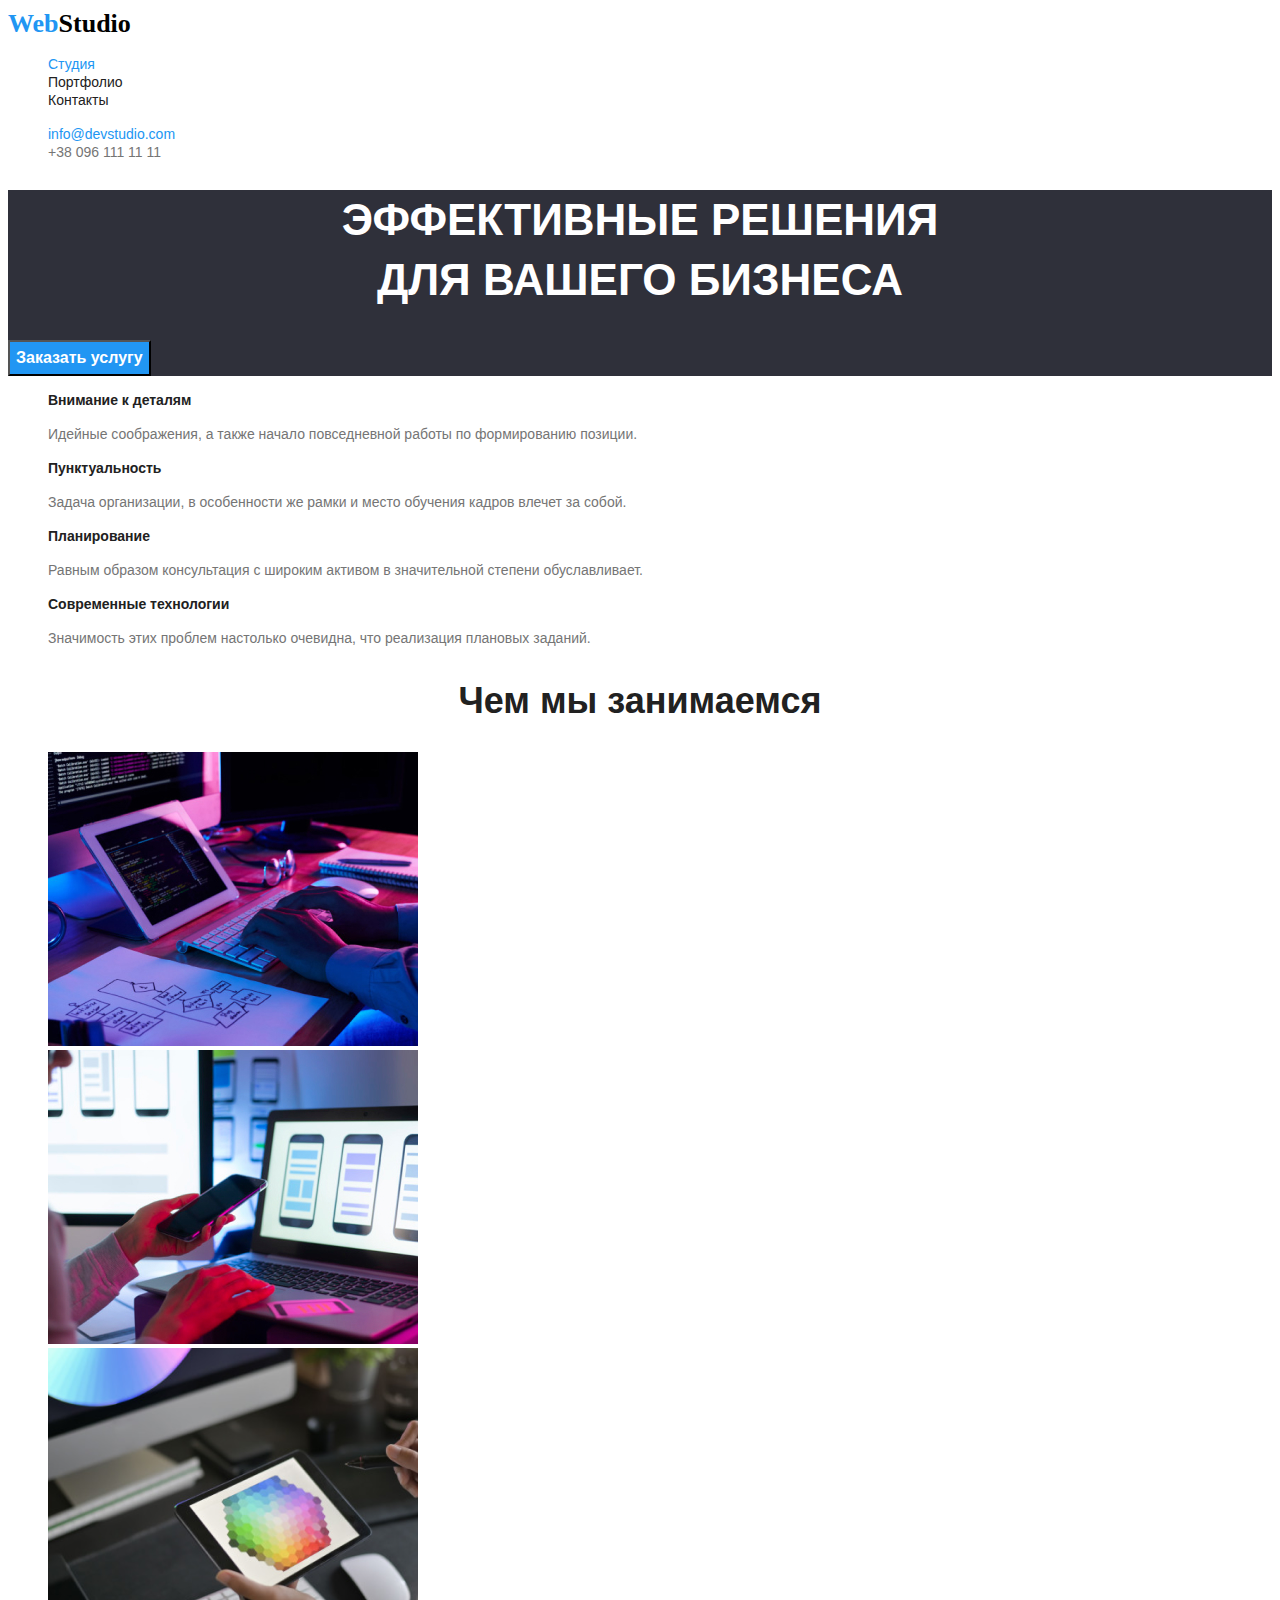
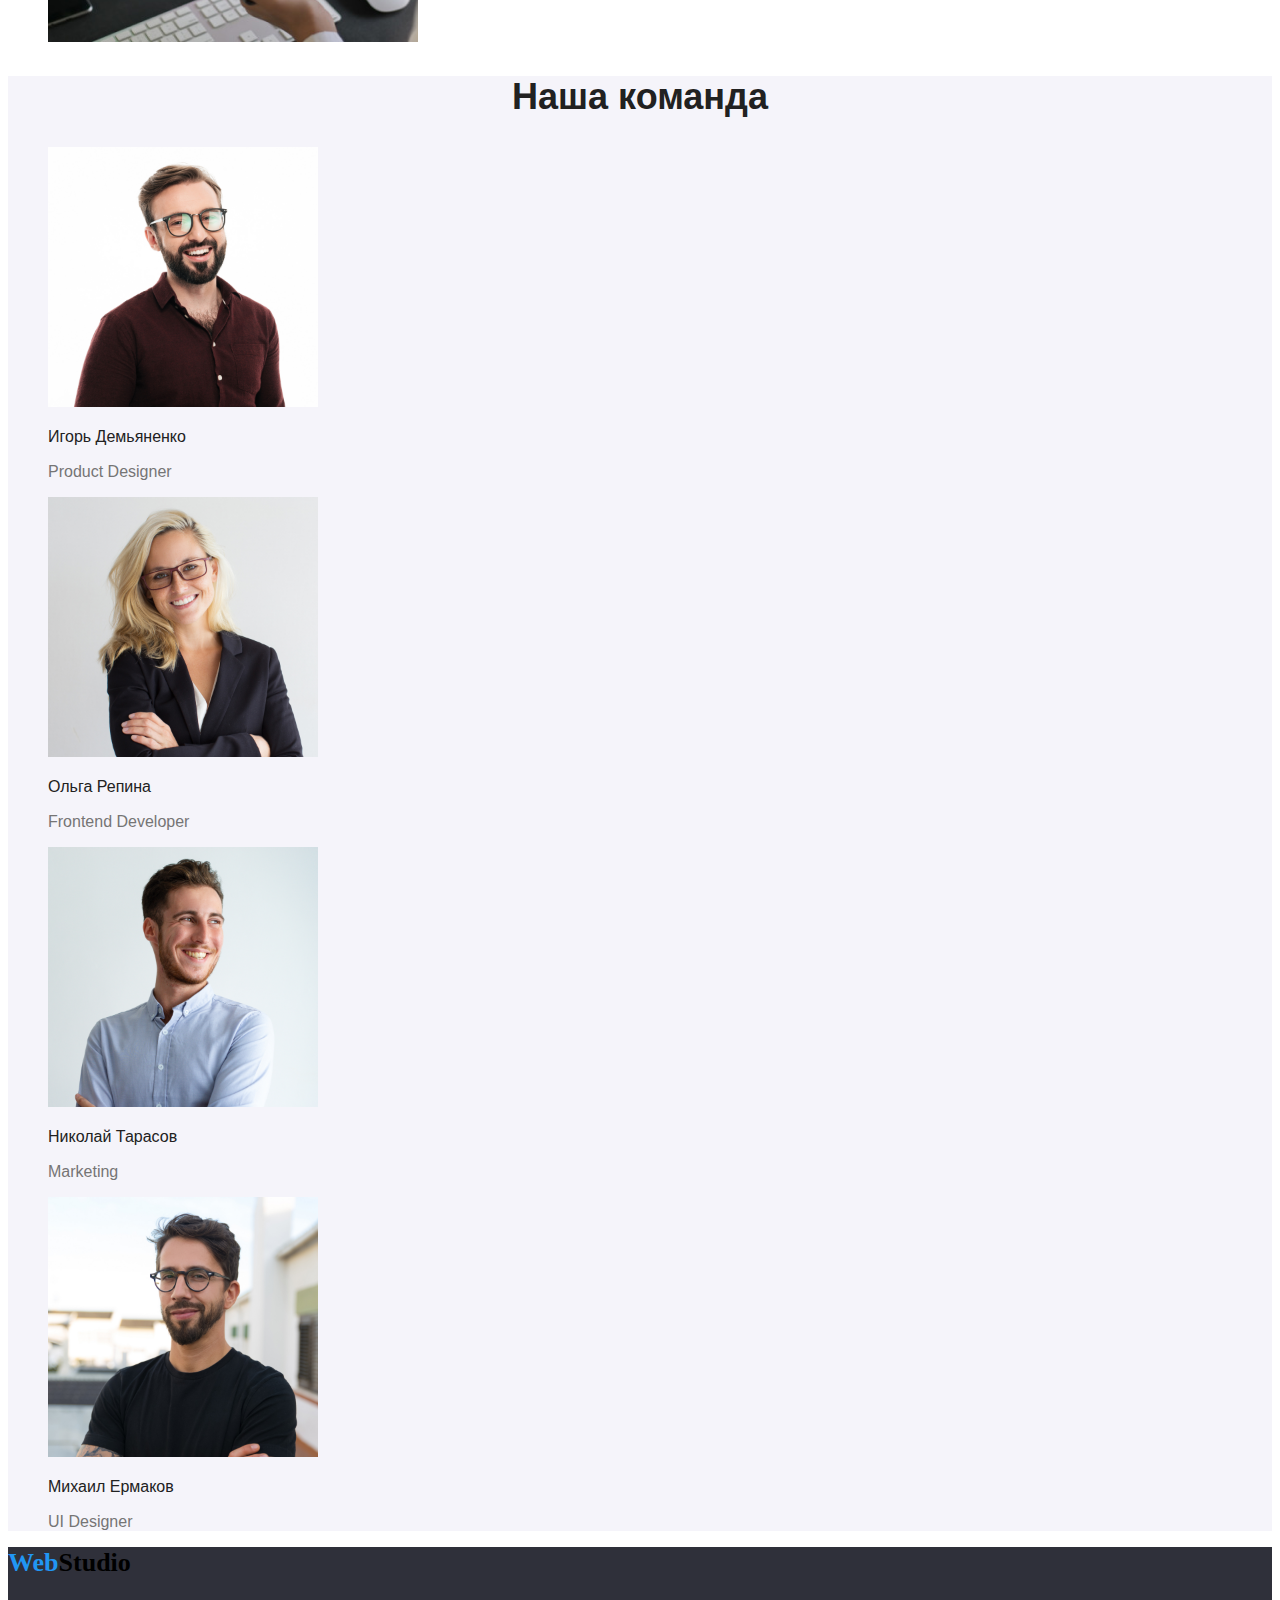
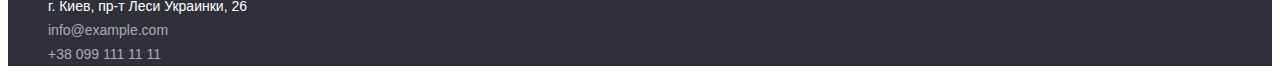
==== commit 6d03808d: "correct mistakes" ====
--- a/index.html
+++ b/index.html
@@ -29,7 +29,7 @@
             >
           </li>
           <li>
-            <a href="tel:+380961111111" class="tel-address-webstudio"
+            <a href="tel:+380961111111" class="tel-address-webstudio-header"
               >+38 096 111 11 11</a
             >
           </li>
--- a/styles/styles.css
+++ b/styles/styles.css
@@ -50,13 +50,13 @@
   color: #2196f3;
   text-decoration: none;
 }
-.tel-address-webstudio {
-  text-decoration: none;
-  font-style: normal;
-  font-weight: 500;
-  font-size: 14px;
-  line-height: 16px;
-  color: #757575;
+.tel-address-webstudio-header {
+  font-style: normal;
+  font-weight: 500;
+  font-size: 14px;
+  line-height: 16px;
+  color: #757575;
+  text-decoration: none;
 }
 .section-with-button {
   background: #2f303a;
